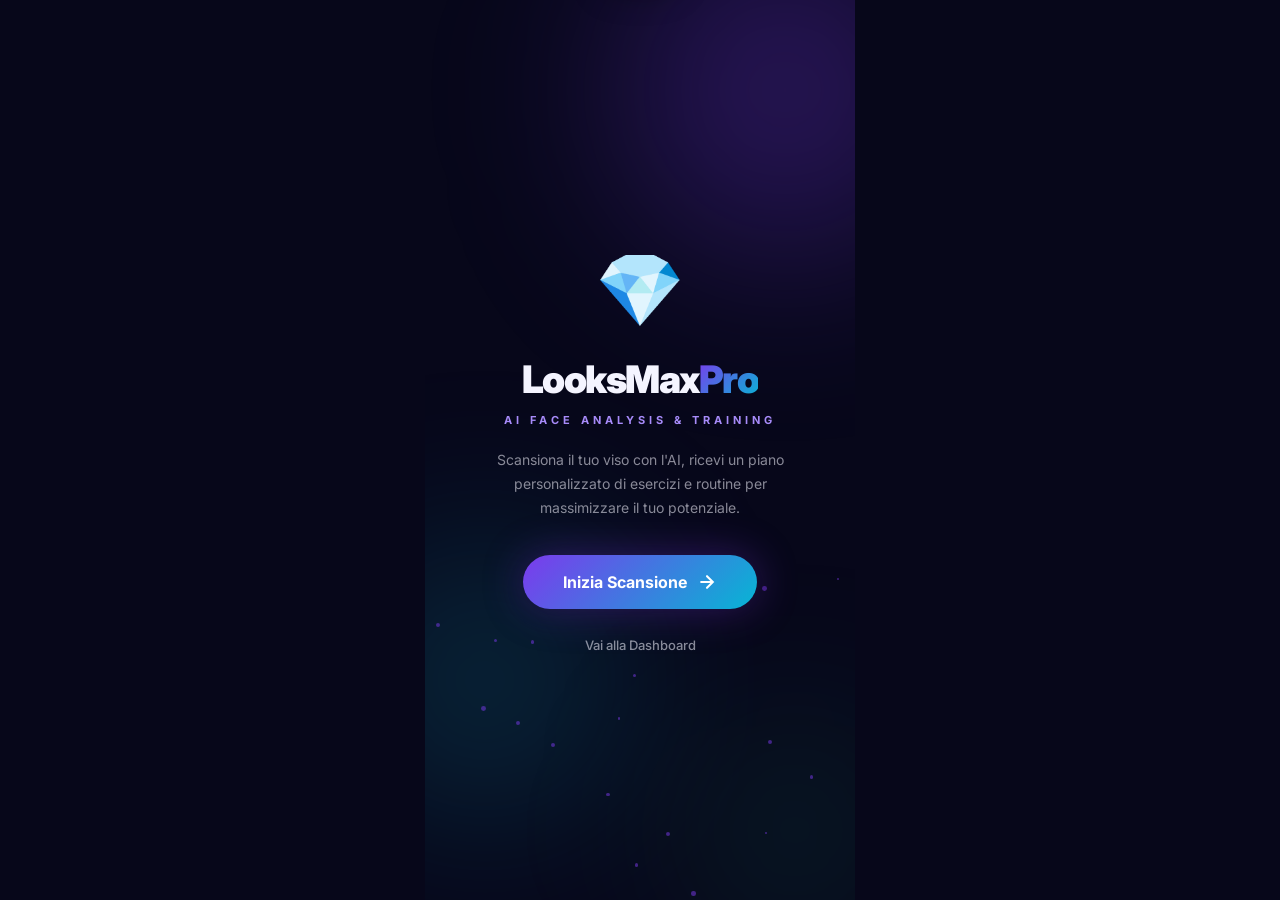
==== index.html @ ed7137e2 "Water tracker glass/bottle buttons, routine customization for all categories" ====
<!DOCTYPE html>
<html lang="it">
<head>
  <meta charset="UTF-8">
  <meta name="viewport" content="width=device-width, initial-scale=1.0, maximum-scale=1.0, user-scalable=no, viewport-fit=cover">
  <meta name="apple-mobile-web-app-capable" content="yes">
  <meta name="apple-mobile-web-app-status-bar-style" content="black-translucent">
  <meta name="apple-mobile-web-app-title" content="LooksMax Pro">
  <meta name="theme-color" content="#07071a">
  <meta name="mobile-web-app-capable" content="yes">
  <link rel="manifest" href="manifest.json">
  <link rel="apple-touch-icon" href="data:image/svg+xml,<svg xmlns='http://www.w3.org/2000/svg' viewBox='0 0 100 100'><text y='.9em' font-size='90'>💎</text></svg>">
  <title>LooksMax Pro</title>
  <link rel="preconnect" href="https://fonts.googleapis.com">
  <link href="https://fonts.googleapis.com/css2?family=Inter:wght@300;400;500;600;700;800;900&display=swap" rel="stylesheet">
  <link rel="stylesheet" href="css/style.css">
</head>
<body>
  <div id="app">

    <!-- ══════ SPLASH ══════ -->
    <div id="screen-splash" class="screen active">
      <div class="splash-bg">
        <div class="glow glow-1"></div>
        <div class="glow glow-2"></div>
        <div class="glow glow-3"></div>
        <div class="particles" id="particles"></div>
      </div>
      <div class="splash-content">
        <div class="logo-wrap">
          <div class="logo-icon">💎</div>
          <h1 class="logo-title">LooksMax<span>Pro</span></h1>
          <p class="logo-sub">AI FACE ANALYSIS & TRAINING</p>
        </div>
        <p class="splash-desc">Scansiona il tuo viso con l'AI, ricevi un piano personalizzato di esercizi e routine per massimizzare il tuo potenziale.</p>
        <button class="btn-hero" id="btn-start">
          <span>Inizia Scansione</span>
          <svg width="20" height="20" viewBox="0 0 24 24" fill="none" stroke="currentColor" stroke-width="2.5" stroke-linecap="round"><path d="M5 12h14M12 5l7 7-7 7"/></svg>
        </button>
        <button class="btn-ghost" id="btn-skip">Vai alla Dashboard</button>
      </div>
    </div>

    <!-- ══════ SCANNER ══════ -->
    <div id="screen-scanner" class="screen">
      <div class="topbar">
        <button class="btn-icon" id="btn-scanner-back"><svg width="24" height="24" viewBox="0 0 24 24" fill="none" stroke="currentColor" stroke-width="2.5" stroke-linecap="round"><path d="M19 12H5M12 19l-7-7 7-7"/></svg></button>
        <h2>Face Scanner</h2>
        <span class="badge" id="scan-step-badge">1/2</span>
      </div>
      <div class="scanner-wrap">
        <div class="scan-prompt">
          <h3 id="scan-title">📸 Foto Frontale</h3>
          <p id="scan-desc">Guarda dritto nella fotocamera. Espressione neutra, luce uniforme.</p>
        </div>
        <div class="cam-box">
          <video id="camera" autoplay playsinline muted></video>
          <canvas id="cam-canvas" style="display:none"></canvas>
          <div class="cam-guide">
            <svg viewBox="0 0 280 380" fill="none"><ellipse cx="140" cy="180" rx="100" ry="140" stroke="url(#cg)" stroke-width="2.5" stroke-dasharray="10,6" opacity="0.7"/><defs><linearGradient id="cg" x1="0%" y1="0%" x2="100%" y2="100%"><stop offset="0%" stop-color="#7c3aed"/><stop offset="100%" stop-color="#06b6d4"/></linearGradient></defs></svg>
            <span class="corner c-tl"></span><span class="corner c-tr"></span><span class="corner c-bl"></span><span class="corner c-br"></span>
          </div>
          <div class="cam-status" id="cam-status">Posiziona il viso nell'ovale</div>
        </div>
        <button class="btn-shutter" id="btn-capture"><div class="shutter-ring"><div class="shutter-dot"></div></div></button>
        <p class="hint">Tocca per scattare</p>
      </div>
      <div class="preview-overlay hidden" id="preview-overlay">
        <img id="preview-img" alt="Preview">
        <div class="preview-btns">
          <button class="btn-pill btn-pill-outline" id="btn-retake">Riscatta</button>
          <button class="btn-pill" id="btn-confirm">Conferma</button>
        </div>
      </div>
    </div>

    <!-- ══════ ANALYZING ══════ -->
    <div id="screen-analyzing" class="screen">
      <div class="analyze-wrap">
        <div class="analyze-anim">
          <div class="ring r1"></div><div class="ring r2"></div><div class="ring r3"></div>
          <span class="analyze-emoji">🔬</span>
        </div>
        <h2>Analisi AI in corso</h2>
        <p class="analyze-status" id="analyze-status">Rilevamento landmark facciali</p>
        <div class="pbar-wrap"><div class="pbar"><div class="pbar-fill" id="pbar-fill"></div></div><span id="pbar-pct">0%</span></div>
        <div class="analyze-steps">
          <div class="astep" id="as1"><i></i>Rilevamento volto</div>
          <div class="astep" id="as2"><i></i>Analisi simmetria</div>
          <div class="astep" id="as3"><i></i>Proporzioni e rapporto aureo</div>
          <div class="astep" id="as4"><i></i>Valutazione struttura ossea</div>
          <div class="astep" id="as5"><i></i>Piano personalizzato</div>
        </div>
      </div>
    </div>

    <!-- ══════ RESULTS ══════ -->
    <div id="screen-results" class="screen">
      <div class="res-scroll">
        <div class="res-top-bar">
          <button class="btn-icon" id="btn-res-back"><svg width="24" height="24" viewBox="0 0 24 24" fill="none" stroke="currentColor" stroke-width="2.5" stroke-linecap="round"><path d="M19 12H5M12 19l-7-7 7-7"/></svg></button>
          <div class="res-photo" id="res-photo"></div>
        </div>
        <div class="res-hero">
          <h1 id="res-main-score">You're a <span id="res-score-val">0.0</span></h1>
          <p id="res-percentile">Analisi in corso...</p>
        </div>
        <div class="res-list" id="res-list"></div>
        <h3 class="sec-title" style="margin-top:28px">🎯 Piano Personalizzato</h3>
        <p class="sec-sub">Esercizi per migliorare i tuoi punti deboli</p>
        <div id="personal-recs"></div>
        <button class="btn-view-analysis" id="btn-to-dash">Vai alla Dashboard</button>
      </div>
    </div>

    <!-- ══════ DASHBOARD ══════ -->
    <div id="screen-dashboard" class="screen">
      <div class="dash-scroll">
        <div class="dash-top">
          <div><h2 id="dash-hello">Dashboard</h2><p class="text-muted" id="dash-date"></p></div>
          <div class="dash-mini-score" id="dash-mini-score"><span class="ms-val">--</span><small>/10</small></div>
        </div>

        <div class="xp-bar-card" id="xp-card">
          <div class="xp-top"><span class="xp-level" id="xp-level">Lv 1</span><span class="xp-pts" id="xp-pts">0 XP</span></div>
          <div class="xp-bar"><div class="xp-fill" id="xp-fill"></div></div>
          <p class="xp-next" id="xp-next">50 XP per il prossimo livello</p>
        </div>

        <div class="tip-banner" id="tip-banner"><span class="tip-bulb">💡</span><p id="tip-text"></p></div>

        <div class="water-tracker" id="water-tracker">
          <div class="wt-top">
            <span class="wt-icon">💧</span>
            <div class="wt-info"><b>Idratazione</b><p class="text-muted">Obiettivo: 3L al giorno</p></div>
          </div>
          <div class="wt-controls">
            <button class="wt-btn" id="wt-minus">−</button>
            <div class="wt-display">
              <span class="wt-value" id="wt-value">0</span>
              <small>/ 3.0 L</small>
            </div>
            <button class="wt-btn wt-btn-plus" id="wt-plus-glass">🥤</button>
            <button class="wt-btn wt-btn-plus" id="wt-plus-bottle">🧴</button>
          </div>
          <div class="wt-labels"><span></span><span></span><span>Bicchiere<br>250ml</span><span>Bottiglia<br>500ml</span></div>
          <div class="wt-bar"><div class="wt-fill" id="wt-fill"></div></div>
        </div>

        <h3 class="sec-title">Analisi Facciale</h3>
        <div class="mini-scores" id="mini-scores"></div>
        <button class="btn-outline-full" id="btn-new-scan">
          <svg width="18" height="18" viewBox="0 0 24 24" fill="none" stroke="currentColor" stroke-width="2"><circle cx="12" cy="12" r="10"/><path d="M12 8v8M8 12h8"/></svg>
          Nuova Scansione
        </button>

        <h3 class="sec-title">Routine di Oggi</h3>
        <div class="routine-tabs" id="routine-tabs">
          <button class="rtab active" data-lv="beginner">Base</button>
          <button class="rtab" data-lv="intermediate">Medio</button>
          <button class="rtab" data-lv="advanced">Pro</button>
          <button class="rtab" data-lv="personal">Mia ✨</button>
        </div>
        <div id="routine-list"></div>
        <button class="btn-outline-full" id="btn-custom-routine" style="margin-top:8px">
          <svg width="16" height="16" viewBox="0 0 24 24" fill="none" stroke="currentColor" stroke-width="2"><path d="M12 20h9M16.5 3.5a2.121 2.121 0 0 1 3 3L7 19l-4 1 1-4L16.5 3.5z"/></svg>
          Personalizza Routine
        </button>

        <h3 class="sec-title">Aree di Allenamento</h3>
        <div class="cat-grid" id="cat-grid"></div>

        <div class="notif-card" id="notif-card">
          <div class="notif-info">
            <span>🔔</span>
            <div><b>Notifiche</b><p class="text-muted">Ricevi promemoria per esercizi e routine</p></div>
          </div>
          <button class="btn-pill btn-pill-sm" id="btn-enable-notif">Attiva</button>
        </div>
      </div>
    </div>

    <!-- ══════ EXERCISES LIST ══════ -->
    <div id="screen-exercises" class="screen">
      <div class="topbar">
        <button class="btn-icon" id="btn-ex-back"><svg width="24" height="24" viewBox="0 0 24 24" fill="none" stroke="currentColor" stroke-width="2.5" stroke-linecap="round"><path d="M19 12H5M12 19l-7-7 7-7"/></svg></button>
        <div class="topbar-info"><span id="ex-cat-icon" class="topbar-emoji">🦴</span><h2 id="ex-cat-name">Jawline</h2></div>
      </div>
      <p class="screen-desc" id="ex-cat-desc"></p>
      <div class="ex-list" id="ex-list"></div>
    </div>

    <!-- ══════ EXERCISE DETAIL ══════ -->
    <div id="screen-detail" class="screen">
      <div class="topbar">
        <button class="btn-icon" id="btn-det-back"><svg width="24" height="24" viewBox="0 0 24 24" fill="none" stroke="currentColor" stroke-width="2.5" stroke-linecap="round"><path d="M19 12H5M12 19l-7-7 7-7"/></svg></button>
        <h2 id="det-name">Esercizio</h2>
        <span class="badge badge-xp" id="det-xp">+15 XP</span>
      </div>
      <div class="det-scroll">
        <div class="det-illust" id="det-illust"></div>
        <div class="det-chips">
          <div class="chip"><small>Difficoltà</small><b id="det-diff">--</b></div>
          <div class="chip"><small>Target</small><b id="det-target">--</b></div>
          <div class="chip"><small>Durata</small><b id="det-dur">--</b></div>
        </div>
        <div class="det-numbers">
          <div class="dn"><b id="det-sets">3</b><small>Serie</small></div>
          <div class="dn-div"></div>
          <div class="dn"><b id="det-reps">15</b><small>Reps</small></div>
          <div class="dn-div"></div>
          <div class="dn"><b id="det-hold">5s</b><small>Hold</small></div>
        </div>
        <h4>Benefici</h4>
        <div class="benefits" id="det-benefits"></div>
        <h4>Come Eseguire</h4>
        <div class="steps" id="det-steps"></div>
        <div class="protip"><span>💡</span><p id="det-tip"></p></div>

        <div class="ai-chat-section" id="ai-chat">
          <h4>🤖 Chiedi all'AI</h4>
          <div class="ai-messages" id="ai-messages"></div>
          <div class="ai-input-row">
            <input type="text" id="ai-input" placeholder="Scrivi una domanda..." class="ai-text-input">
            <button class="ai-send-btn" id="ai-send">
              <svg width="18" height="18" viewBox="0 0 24 24" fill="currentColor"><path d="M2 21l21-9L2 3v7l15 2-15 2v7z"/></svg>
            </button>
          </div>
        </div>

        <div class="timer-section" id="timer-section">
          <div class="timer-ring-wrap">
            <svg class="timer-svg" viewBox="0 0 180 180"><circle cx="90" cy="90" r="80" fill="none" stroke="rgba(255,255,255,0.06)" stroke-width="6"/><circle id="timer-ring" cx="90" cy="90" r="80" fill="none" stroke="url(#trg)" stroke-width="6" stroke-dasharray="503" stroke-dashoffset="0" stroke-linecap="round" transform="rotate(-90 90 90)"/><defs><linearGradient id="trg" x1="0%" y1="0%" x2="100%"><stop offset="0%" stop-color="#7c3aed"/><stop offset="100%" stop-color="#10b981"/></linearGradient></defs></svg>
            <div class="timer-val"><span id="timer-time">00:00</span><small id="timer-set">Serie 1/3</small></div>
          </div>
          <div class="timer-btns">
            <button class="btn-timer-play" id="btn-play"><svg width="26" height="26" viewBox="0 0 24 24" fill="currentColor"><polygon points="5 3 19 12 5 21"/></svg></button>
            <button class="btn-timer-reset" id="btn-reset"><svg width="22" height="22" viewBox="0 0 24 24" fill="none" stroke="currentColor" stroke-width="2"><polyline points="1 4 1 10 7 10"/><path d="M3.51 15a9 9 0 1 0 2.13-9.36L1 10"/></svg></button>
          </div>
        </div>

        <h4 class="hidden" id="det-video-title">Video Tutorial</h4>
        <div class="video-embed hidden" id="det-video"></div>

        <a class="btn-video hidden" id="btn-video" target="_blank" rel="noopener">
          <svg width="20" height="20" viewBox="0 0 24 24" fill="currentColor"><polygon points="10 8 16 12 10 16"/><circle cx="12" cy="12" r="10" fill="none" stroke="currentColor" stroke-width="1.5"/></svg>
          <span>Apri su YouTube</span>
        </a>

        <button class="btn-hero btn-block btn-complete" id="btn-complete">
          <svg width="22" height="22" viewBox="0 0 24 24" fill="none" stroke="currentColor" stroke-width="2.5" stroke-linecap="round"><polyline points="20 6 9 17 4 12"/></svg>
          <span>Completa Esercizio</span>
        </button>
      </div>
    </div>

    <!-- ══════ PROGRAMS ══════ -->
    <div id="screen-programs" class="screen">
      <div class="prog-scroll" style="padding-top:calc(var(--safe-t) + 20px)">
        <h2 class="screen-title">Programmi</h2>
        <p class="text-muted" style="margin:-10px 0 16px">Guide approfondite per ogni area del looksmaxing</p>
        <div id="programs-grid"></div>
      </div>
    </div>

    <!-- ══════ PROGRAM DETAIL ══════ -->
    <div id="screen-program-detail" class="screen">
      <div class="topbar">
        <button class="btn-icon" id="btn-prog-back"><svg width="24" height="24" viewBox="0 0 24 24" fill="none" stroke="currentColor" stroke-width="2.5" stroke-linecap="round"><path d="M19 12H5M12 19l-7-7 7-7"/></svg></button>
        <h2 id="prog-det-name">Programma</h2>
      </div>
      <div class="progd-scroll">
        <div class="progd-hero" id="progd-hero"></div>
        <div class="progd-content" id="progd-content"></div>
        <div id="progd-exercises"></div>
      </div>
    </div>

    <!-- ══════ ROUTINE CUSTOMIZE ══════ -->
    <div id="screen-routine-custom" class="screen">
      <div class="topbar">
        <button class="btn-icon" id="btn-routine-back"><svg width="24" height="24" viewBox="0 0 24 24" fill="none" stroke="currentColor" stroke-width="2.5" stroke-linecap="round"><path d="M19 12H5M12 19l-7-7 7-7"/></svg></button>
        <h2>Personalizza Routine</h2>
      </div>
      <div class="custom-scroll">
        <p class="screen-desc">Scegli gli esercizi per ogni area. Quelli selezionati saranno nella tua routine giornaliera.</p>
        <div id="routine-custom-list"></div>
        <button class="btn-hero btn-block" id="btn-save-routine" style="margin:16px">
          <svg width="20" height="20" viewBox="0 0 24 24" fill="none" stroke="currentColor" stroke-width="2.5"><polyline points="20 6 9 17 4 12"/></svg>
          <span>Salva Routine</span>
        </button>
      </div>
    </div>

    <!-- ══════ PROGRESS ══════ -->
    <div id="screen-progress" class="screen">
      <div class="prog-scroll">
        <h2 class="screen-title">Progressi</h2>
        <div class="stat-row">
          <div class="stat-box"><b id="st-scans">0</b><small>Scansioni</small></div>
          <div class="stat-box"><b id="st-exs">0</b><small>Esercizi</small></div>
          <div class="stat-box"><b id="st-streak">0</b><small>Streak 🔥</small></div>
        </div>
        <h3 class="sec-title">Storico Punteggi</h3>
        <div class="chart-box"><canvas id="chart-canvas"></canvas><p class="no-data" id="no-chart">Fai almeno 2 scansioni per il grafico</p></div>
        <h3 class="sec-title">Scansioni</h3>
        <div id="scan-history"><p class="no-data">Nessuna scansione</p></div>
        <h3 class="sec-title">Esercizi Completati</h3>
        <div id="ex-log"><p class="no-data">Nessun esercizio completato</p></div>
      </div>
    </div>

    <!-- ══════ PROFILE ══════ -->
    <div id="screen-profile" class="screen">
      <div class="prof-scroll">
        <h2 class="screen-title">Profilo</h2>
        <div class="prof-avatar"><div class="avatar-ring" id="prof-avatar"><svg width="44" height="44" viewBox="0 0 24 24" fill="none" stroke="currentColor" stroke-width="1.5"><path d="M20 21v-2a4 4 0 0 0-4-4H8a4 4 0 0 0-4 4v2"/><circle cx="12" cy="7" r="4"/></svg></div><h3 id="prof-name">Utente</h3><p class="text-muted" id="prof-level-label">Livello 1</p></div>

        <h4>Obiettivi</h4>
        <div class="goal-chips">
          <label class="gc"><input type="checkbox" class="gc-check" data-g="jawline"><span>Jawline definita</span></label>
          <label class="gc"><input type="checkbox" class="gc-check" data-g="cheekbones"><span>Zigomi scolpiti</span></label>
          <label class="gc"><input type="checkbox" class="gc-check" data-g="skin"><span>Pelle perfetta</span></label>
          <label class="gc"><input type="checkbox" class="gc-check" data-g="symmetry"><span>Simmetria</span></label>
          <label class="gc"><input type="checkbox" class="gc-check" data-g="posture"><span>Postura</span></label>
          <label class="gc"><input type="checkbox" class="gc-check" data-g="overall"><span>Glow up totale</span></label>
        </div>

        <h4>Informazioni</h4>
        <div class="form-grid">
          <div class="form-field"><label>Nome</label><input type="text" id="inp-name" placeholder="Il tuo nome"></div>
          <div class="form-field"><label>Età</label><input type="number" id="inp-age" placeholder="Età" min="13" max="99"></div>
          <div class="form-field"><label>Genere</label><select id="inp-gender"><option value="male">Maschio</option><option value="female">Femmina</option></select></div>
        </div>

        <h4>Notifiche</h4>
        <div class="notif-toggle-row">
          <span>Promemoria esercizi</span>
          <label class="toggle"><input type="checkbox" id="notif-toggle"><span class="slider"></span></label>
        </div>

        <button class="btn-outline-full btn-danger" id="btn-reset-all">
          <svg width="18" height="18" viewBox="0 0 24 24" fill="none" stroke="currentColor" stroke-width="2"><polyline points="3 6 5 6 21 6"/><path d="M19 6v14a2 2 0 0 1-2 2H7a2 2 0 0 1-2-2V6m3 0V4a2 2 0 0 1 2-2h4a2 2 0 0 1 2 2v2"/></svg>
          Reset Tutti i Dati
        </button>
        <p class="app-ver">LooksMax Pro v2.0<br><small>I risultati possono variare. Consulta un professionista.</small></p>
      </div>
    </div>

    <!-- ══════ BOTTOM NAV ══════ -->
    <nav class="bnav hidden" id="bnav">
      <button class="bnav-item active" data-s="dashboard"><svg width="20" height="20" viewBox="0 0 24 24" fill="none" stroke="currentColor" stroke-width="2"><path d="M3 9l9-7 9 7v11a2 2 0 0 1-2 2H5a2 2 0 0 1-2-2z"/><polyline points="9 22 9 12 15 12 15 22"/></svg><span>Home</span></button>
      <button class="bnav-item" data-s="scanner"><svg width="20" height="20" viewBox="0 0 24 24" fill="none" stroke="currentColor" stroke-width="2"><path d="M23 19a2 2 0 0 1-2 2H3a2 2 0 0 1-2-2V8a2 2 0 0 1 2-2h4l2-3h6l2 3h4a2 2 0 0 1 2 2z"/><circle cx="12" cy="13" r="4"/></svg><span>Scan</span></button>
      <button class="bnav-item" data-s="programs"><svg width="20" height="20" viewBox="0 0 24 24" fill="none" stroke="currentColor" stroke-width="2"><path d="M4 19.5A2.5 2.5 0 0 1 6.5 17H20"/><path d="M6.5 2H20v20H6.5A2.5 2.5 0 0 1 4 19.5v-15A2.5 2.5 0 0 1 6.5 2z"/></svg><span>Guide</span></button>
      <button class="bnav-item" data-s="progress"><svg width="20" height="20" viewBox="0 0 24 24" fill="none" stroke="currentColor" stroke-width="2"><line x1="18" y1="20" x2="18" y2="10"/><line x1="12" y1="20" x2="12" y2="4"/><line x1="6" y1="20" x2="6" y2="14"/></svg><span>Stats</span></button>
      <button class="bnav-item" data-s="profile"><svg width="20" height="20" viewBox="0 0 24 24" fill="none" stroke="currentColor" stroke-width="2"><path d="M20 21v-2a4 4 0 0 0-4-4H8a4 4 0 0 0-4 4v2"/><circle cx="12" cy="7" r="4"/></svg><span>Profilo</span></button>
    </nav>

    <!-- ══════ TOAST ══════ -->
    <div class="toast" id="toast"><span id="toast-icon">✅</span><span id="toast-msg"></span></div>
  </div>

  <script src="js/data.js"></script>
  <script src="js/app.js"></script>
</body>
</html>
---- css/style.css ----
/* ═══════════════════════════════════════
   LOOKSMAX PRO v2 — iPhone Premium Dark
   ═══════════════════════════════════════ */

:root {
  --bg: #07071a;
  --bg2: #0e0e2a;
  --card: rgba(255,255,255,0.045);
  --card-h: rgba(255,255,255,0.075);
  --glass: rgba(255,255,255,0.055);
  --border: rgba(255,255,255,0.07);
  --border-a: rgba(124,58,237,0.35);
  --t1: #f4f4ff;
  --t2: rgba(244,244,255,0.55);
  --t3: rgba(244,244,255,0.3);
  --accent: #7c3aed;
  --accent2: #a78bfa;
  --cyan: #06b6d4;
  --green: #10b981;
  --orange: #f97316;
  --pink: #ec4899;
  --red: #ef4444;
  --yellow: #f59e0b;
  --grad: linear-gradient(135deg,#7c3aed,#06b6d4);
  --grad-warm: linear-gradient(135deg,#f97316,#f59e0b);
  --grad-pink: linear-gradient(135deg,#ec4899,#7c3aed);
  --r: 16px;
  --r-lg: 24px;
  --r-full: 999px;
  --nav-h: 80px;
  --safe-t: env(safe-area-inset-top,0px);
  --safe-b: env(safe-area-inset-bottom,0px);
}

*{margin:0;padding:0;box-sizing:border-box;-webkit-tap-highlight-color:transparent}
html,body{height:100%;overflow:hidden}
body{font-family:'Inter',-apple-system,BlinkMacSystemFont,sans-serif;background:var(--bg);color:var(--t1);line-height:1.5;-webkit-font-smoothing:antialiased}
#app{height:100%;width:100%;max-width:430px;margin:0 auto;position:relative;overflow:hidden}

/* ══════ SCREENS ══════ */
.screen{position:absolute;inset:0;overflow-y:auto;overflow-x:hidden;opacity:0;pointer-events:none;transform:translateX(20px);transition:opacity .3s,transform .3s;scrollbar-width:none;-webkit-overflow-scrolling:touch}
.screen::-webkit-scrollbar{display:none}
.screen.active{opacity:1;pointer-events:auto;transform:none;z-index:2}

/* ══════ SPLASH ══════ */
#screen-splash{display:flex;align-items:center;justify-content:center;text-align:center}
.splash-bg{position:absolute;inset:0;overflow:hidden}
.glow{position:absolute;border-radius:50%;filter:blur(90px)}
.glow-1{width:340px;height:340px;background:rgba(124,58,237,0.28);top:-80px;right:-100px;animation:gFloat 7s ease-in-out infinite}
.glow-2{width:280px;height:280px;background:rgba(6,182,212,0.18);bottom:80px;left:-80px;animation:gFloat 9s ease-in-out infinite reverse}
.glow-3{width:220px;height:220px;background:rgba(16,185,129,0.12);bottom:-40px;right:-50px;animation:gFloat 11s ease-in-out infinite 2s}
@keyframes gFloat{0%,100%{transform:translate(0,0) scale(1)}33%{transform:translate(25px,-35px) scale(1.12)}66%{transform:translate(-20px,25px) scale(.93)}}
.particles{position:absolute;inset:0}
.particle{position:absolute;width:3px;height:3px;background:rgba(124,58,237,0.5);border-radius:50%;animation:pFloat linear infinite}
@keyframes pFloat{0%{transform:translateY(0) scale(1);opacity:.6}100%{transform:translateY(-100vh) scale(0);opacity:0}}
.splash-content{position:relative;z-index:2;padding:40px 28px}
.logo-wrap{margin-bottom:20px}
.logo-icon{font-size:72px;margin-bottom:8px;animation:pulse 2.5s ease-in-out infinite}
@keyframes pulse{0%,100%{transform:scale(1) rotate(0)}50%{transform:scale(1.08) rotate(3deg)}}
.logo-title{font-size:38px;font-weight:900;letter-spacing:-1.5px}
.logo-title span{background:var(--grad);-webkit-background-clip:text;-webkit-text-fill-color:transparent;background-clip:text}
.logo-sub{font-size:11px;font-weight:700;letter-spacing:4px;color:var(--accent2);margin-top:4px}
.splash-desc{font-size:14px;color:var(--t2);max-width:320px;margin:0 auto 36px;line-height:1.7}

/* ══════ BUTTONS ══════ */
.btn-hero{display:inline-flex;align-items:center;gap:10px;justify-content:center;padding:17px 40px;background:var(--grad);color:#fff;border:none;border-radius:var(--r-full);font-size:16px;font-weight:700;font-family:inherit;cursor:pointer;box-shadow:0 0 40px rgba(124,58,237,0.35),0 4px 20px rgba(0,0,0,0.3);transition:all .25s}
.btn-hero:active{transform:scale(.96);box-shadow:0 0 20px rgba(124,58,237,0.2)}
.btn-block{width:100%;margin-top:20px}
.btn-ghost{display:block;margin:16px auto 0;padding:12px 24px;background:0;border:0;color:var(--t2);font-size:13px;font-weight:500;font-family:inherit;cursor:pointer}
.btn-ghost:active{color:var(--t1)}
.btn-icon{display:flex;align-items:center;justify-content:center;width:42px;height:42px;border-radius:12px;background:var(--glass);border:1px solid var(--border);color:var(--t1);cursor:pointer;flex-shrink:0;transition:background .15s}
.btn-icon:active{background:var(--card-h)}
.btn-pill{padding:10px 22px;background:var(--grad);color:#fff;border:0;border-radius:var(--r-full);font-size:13px;font-weight:700;font-family:inherit;cursor:pointer}
.btn-pill-outline{background:0;border:1.5px solid var(--border-a);color:var(--accent2)}
.btn-pill-sm{padding:8px 16px;font-size:12px}
.btn-outline-full{display:flex;align-items:center;gap:8px;justify-content:center;width:100%;padding:14px;background:0;border:1.5px solid var(--border-a);border-radius:var(--r);color:var(--accent2);font-size:14px;font-weight:600;font-family:inherit;cursor:pointer;transition:all .2s;margin-bottom:8px}
.btn-outline-full:active{background:rgba(124,58,237,0.08)}
.btn-danger{border-color:rgba(239,68,68,0.3);color:var(--red)}
.btn-danger:active{background:rgba(239,68,68,0.08)}
.btn-complete{background:linear-gradient(135deg,#10b981,#06b6d4);box-shadow:0 0 30px rgba(16,185,129,0.25)}
.badge{padding:5px 12px;background:var(--glass);border:1px solid var(--border);border-radius:var(--r-full);font-size:11px;font-weight:700;color:var(--accent2)}
.badge-xp{background:rgba(16,185,129,0.12);border-color:rgba(16,185,129,0.25);color:var(--green)}

/* ══════ TOPBAR ══════ */
.topbar{display:flex;align-items:center;gap:12px;padding:12px 16px;padding-top:calc(var(--safe-t) + 12px);background:rgba(7,7,26,0.85);backdrop-filter:blur(24px);-webkit-backdrop-filter:blur(24px);position:sticky;top:0;z-index:10}
.topbar h2{flex:1;font-size:17px;font-weight:700}
.topbar-info{display:flex;align-items:center;gap:8px}
.topbar-emoji{font-size:22px}

/* ══════ SCANNER ══════ */
.scanner-wrap{display:flex;flex-direction:column;align-items:center;padding:12px 16px 100px}
.scan-prompt{text-align:center;margin-bottom:16px}
.scan-prompt h3{font-size:18px;font-weight:700;margin-bottom:4px}
.scan-prompt p{font-size:13px;color:var(--t2)}
.cam-box{position:relative;width:280px;height:380px;border-radius:var(--r-lg);overflow:hidden;background:#000;margin-bottom:24px;border:1px solid var(--border)}
#camera{width:100%;height:100%;object-fit:cover;transform:scaleX(-1)}
.cam-guide{position:absolute;inset:0;display:flex;align-items:center;justify-content:center;pointer-events:none}
.cam-guide svg{width:260px;height:360px}
.corner{position:absolute;width:22px;height:22px;border-color:var(--accent);border-style:solid}
.c-tl{top:12px;left:12px;border-width:2.5px 0 0 2.5px;border-radius:3px 0 0 0}
.c-tr{top:12px;right:12px;border-width:2.5px 2.5px 0 0;border-radius:0 3px 0 0}
.c-bl{bottom:12px;left:12px;border-width:0 0 2.5px 2.5px;border-radius:0 0 0 3px}
.c-br{bottom:12px;right:12px;border-width:0 2.5px 2.5px 0;border-radius:0 0 3px 0}
.cam-status{position:absolute;bottom:16px;left:50%;transform:translateX(-50%);padding:7px 16px;background:rgba(0,0,0,0.65);backdrop-filter:blur(8px);border-radius:var(--r-full);font-size:11px;font-weight:600;color:var(--accent2);white-space:nowrap}
.btn-shutter{width:68px;height:68px;border:none;background:0;padding:0;cursor:pointer}
.btn-shutter:active{transform:scale(.9)}
.shutter-ring{width:68px;height:68px;border-radius:50%;border:3.5px solid #fff;display:flex;align-items:center;justify-content:center}
.shutter-dot{width:52px;height:52px;border-radius:50%;background:#fff;transition:background .15s}
.btn-shutter:active .shutter-dot{background:var(--accent2)}
.hint{font-size:11px;color:var(--t3);margin-top:6px;text-align:center}
.preview-overlay{position:absolute;inset:0;background:var(--bg);display:flex;flex-direction:column;align-items:center;justify-content:center;padding:20px;z-index:20}
.preview-overlay img{max-width:280px;max-height:380px;border-radius:var(--r-lg);object-fit:cover;margin-bottom:24px}
.preview-btns{display:flex;gap:14px}
.hidden{display:none!important}

/* ══════ ANALYZING ══════ */
.analyze-wrap{display:flex;flex-direction:column;align-items:center;justify-content:center;height:100%;padding:40px 28px;text-align:center}
.analyze-anim{position:relative;width:140px;height:140px;margin-bottom:28px}
.ring{position:absolute;inset:0;border-radius:50%;border:2px solid transparent}
.r1{border-top-color:var(--accent);border-right-color:var(--accent);animation:spin 1.4s linear infinite}
.r2{inset:14px;border-bottom-color:var(--cyan);border-left-color:var(--cyan);animation:spin 1.8s linear infinite reverse}
.r3{inset:28px;border-top-color:var(--green);animation:spin 2.2s linear infinite}
@keyframes spin{to{transform:rotate(360deg)}}
.analyze-emoji{position:absolute;top:50%;left:50%;transform:translate(-50%,-50%);font-size:40px}
.analyze-wrap h2{font-size:22px;font-weight:800;margin-bottom:6px}
.analyze-status{font-size:13px;color:var(--t2);margin-bottom:28px}
.pbar-wrap{width:100%;max-width:280px;display:flex;align-items:center;gap:10px;margin-bottom:28px}
.pbar{flex:1;height:5px;background:var(--glass);border-radius:var(--r-full);overflow:hidden}
.pbar-fill{height:100%;width:0;background:var(--grad);border-radius:var(--r-full);transition:width .3s}
#pbar-pct{font-size:13px;font-weight:700;color:var(--accent2);min-width:36px}
.analyze-steps{display:flex;flex-direction:column;gap:10px;align-items:flex-start;width:100%;max-width:250px}
.astep{display:flex;align-items:center;gap:9px;font-size:12px;color:var(--t3);transition:color .3s}
.astep i{width:7px;height:7px;border-radius:50%;background:var(--t3);flex-shrink:0;transition:all .3s}
.astep.on{color:var(--accent2)}.astep.on i{background:var(--accent);box-shadow:0 0 8px rgba(124,58,237,0.4)}
.astep.ok{color:var(--green)}.astep.ok i{background:var(--green)}

/* ══════ RESULTS — Premium Score List ══════ */
.res-scroll{padding:16px 16px calc(var(--nav-h) + 20px);padding-top:calc(var(--safe-t) + 8px)}
.res-top-bar{display:flex;align-items:center;justify-content:space-between;margin-bottom:20px}
.res-photo{width:52px;height:52px;border-radius:50%;background:var(--glass);border:2px solid var(--border-a);overflow:hidden;display:flex;align-items:center;justify-content:center}
.res-photo img{width:100%;height:100%;object-fit:cover}
.res-photo svg{width:28px;height:28px;color:var(--t3)}
.res-hero{margin-bottom:28px}
.res-hero h1{font-size:32px;font-weight:900;color:#fff;line-height:1.1}
.res-hero h1 span{background:var(--grad);-webkit-background-clip:text;-webkit-text-fill-color:transparent;background-clip:text}
.res-hero p{font-size:14px;color:var(--accent2);font-weight:600;margin-top:4px}

.res-list{display:flex;flex-direction:column;gap:2px}
.score-row{display:flex;align-items:center;gap:14px;padding:16px 14px;background:rgba(255,255,255,0.03);border-radius:14px;cursor:pointer;transition:all .2s}
.score-row:active{background:rgba(255,255,255,0.06)}
.score-row:nth-child(odd){background:rgba(255,255,255,0.025)}
.sr-icon-wrap{width:44px;height:44px;border-radius:12px;background:rgba(255,255,255,0.06);display:flex;align-items:center;justify-content:center;flex-shrink:0}
.sr-icon-wrap svg{width:24px;height:24px}
.sr-icon-wrap .sr-emoji{font-size:22px}
.sr-info{flex:1;min-width:0}
.sr-name{display:block;font-size:15px;font-weight:700;color:#fff}
.sr-desc{display:block;font-size:11px;color:var(--t2);margin-top:1px}
.sr-score{font-size:24px;font-weight:900;color:#fff;min-width:40px;text-align:right}
.sr-score.high{color:#60a5fa}
.sr-score.mid{color:var(--accent2)}
.sr-score.low{color:var(--orange)}
.sr-chev{color:var(--t3);flex-shrink:0;margin-left:4px}
.sr-chev svg{width:18px;height:18px}

.btn-view-analysis{display:block;width:100%;padding:16px;background:linear-gradient(135deg,#3b82f6,#1d4ed8);color:#fff;border:none;border-radius:var(--r-full);font-size:16px;font-weight:700;font-family:inherit;cursor:pointer;margin-top:24px;box-shadow:0 4px 24px rgba(59,130,246,0.3);transition:all .2s}
.btn-view-analysis:active{transform:scale(.97);box-shadow:0 2px 12px rgba(59,130,246,0.2)}
.sec-title{font-size:17px;font-weight:700;margin:20px 0 10px}
.sec-sub{font-size:12px;color:var(--t2);margin:-6px 0 14px}
.rec-card{display:flex;align-items:flex-start;gap:12px;padding:14px;background:var(--card);border:1px solid var(--border);border-radius:var(--r);margin-bottom:8px;cursor:pointer;transition:all .2s}
.rec-card:active{background:var(--card-h);border-color:var(--border-a)}
.rec-badge{width:40px;height:40px;border-radius:10px;display:flex;align-items:center;justify-content:center;font-size:18px;flex-shrink:0}
.rec-text{flex:1}
.rec-text b{font-size:13px;display:block;margin-bottom:2px}
.rec-text p{font-size:11px;color:var(--t2);line-height:1.5}
.rec-tag{padding:3px 8px;border-radius:var(--r-full);font-size:9px;font-weight:700;text-transform:uppercase;flex-shrink:0;margin-top:2px}
.tag-high{background:rgba(239,68,68,0.12);color:var(--red)}
.tag-med{background:rgba(245,158,11,0.12);color:var(--yellow)}
.tag-ok{background:rgba(16,185,129,0.12);color:var(--green)}

/* ══════ DASHBOARD ══════ */
.dash-scroll{padding:20px 16px calc(var(--nav-h) + 20px);padding-top:calc(var(--safe-t) + 20px)}
.dash-top{display:flex;align-items:center;justify-content:space-between;margin-bottom:16px}
.dash-top h2{font-size:24px;font-weight:800}
.text-muted{font-size:12px;color:var(--t2)}
.dash-mini-score{display:flex;align-items:baseline;gap:2px;padding:8px 16px;background:var(--glass);border:1px solid var(--border-a);border-radius:var(--r-full)}
.ms-val{font-size:20px;font-weight:900;background:var(--grad);-webkit-background-clip:text;-webkit-text-fill-color:transparent}
.dash-mini-score small{font-size:11px;color:var(--t3);font-weight:600}

.xp-bar-card{padding:14px 16px;background:linear-gradient(135deg,rgba(124,58,237,0.1),rgba(6,182,212,0.06));border:1px solid rgba(124,58,237,0.18);border-radius:var(--r);margin-bottom:16px}
.xp-top{display:flex;justify-content:space-between;margin-bottom:8px}
.xp-level{font-size:14px;font-weight:800;background:var(--grad);-webkit-background-clip:text;-webkit-text-fill-color:transparent}
.xp-pts{font-size:12px;font-weight:600;color:var(--t2)}
.xp-bar{width:100%;height:6px;background:var(--glass);border-radius:var(--r-full);overflow:hidden}
.xp-fill{height:100%;background:var(--grad);border-radius:var(--r-full);transition:width .6s ease;width:0}
.xp-next{font-size:10px;color:var(--t3);margin-top:6px}

/* Water Tracker */
.water-tracker{padding:16px;background:linear-gradient(135deg,rgba(14,165,233,0.1),rgba(6,182,212,0.05));border:1px solid rgba(14,165,233,0.2);border-radius:var(--r);margin-bottom:16px}
.wt-top{display:flex;align-items:center;gap:10px;margin-bottom:12px}
.wt-icon{font-size:24px}
.wt-info b{font-size:14px;display:block}
.wt-controls{display:flex;align-items:center;justify-content:center;gap:16px;margin-bottom:10px}
.wt-btn{width:40px;height:40px;border-radius:50%;border:1.5px solid rgba(14,165,233,0.3);background:rgba(14,165,233,0.08);color:var(--cyan);font-size:22px;font-weight:700;cursor:pointer;font-family:inherit;display:flex;align-items:center;justify-content:center;transition:all .15s}
.wt-btn:active{background:rgba(14,165,233,0.2);transform:scale(.9)}
.wt-btn-plus{background:var(--cyan);color:#fff;border-color:var(--cyan);font-size:18px}
.wt-btn-plus:active{background:#0284c7}
.wt-labels{display:flex;justify-content:space-between;font-size:9px;color:var(--t3);text-align:center;margin-top:4px;padding:0 4px}
.wt-labels span{width:40px;line-height:1.3}
.wt-display{text-align:center;min-width:100px}
.wt-value{font-size:36px;font-weight:900;background:linear-gradient(135deg,#0ea5e9,#06b6d4);-webkit-background-clip:text;-webkit-text-fill-color:transparent}
.wt-display small{font-size:12px;color:var(--t3);font-weight:600;display:block;margin-top:-4px}
.wt-bar{width:100%;height:6px;background:var(--glass);border-radius:var(--r-full);overflow:hidden}
.wt-fill{height:100%;background:linear-gradient(90deg,#0ea5e9,#06b6d4);border-radius:var(--r-full);transition:width .4s ease;width:0}

.tip-banner{display:flex;align-items:flex-start;gap:10px;padding:14px 16px;background:linear-gradient(135deg,rgba(124,58,237,0.1),rgba(124,58,237,0.04));border:1px solid rgba(124,58,237,0.15);border-radius:var(--r);margin-bottom:20px}
.tip-bulb{font-size:18px;flex-shrink:0;margin-top:1px}
#tip-text{font-size:12px;color:var(--t2);line-height:1.6}

.mini-scores{display:grid;grid-template-columns:repeat(4,1fr);gap:6px;margin-bottom:12px}
.ms-item{text-align:center;padding:12px 4px;background:var(--card);border:1px solid var(--border);border-radius:10px}
.ms-item .ms-i{font-size:16px;display:block;margin-bottom:4px}
.ms-item .ms-v{font-size:16px;font-weight:800;display:block;margin-bottom:1px}
.ms-item .ms-l{font-size:8px;color:var(--t3);font-weight:600;text-transform:uppercase;letter-spacing:.3px}

/* Routine */
.routine-tabs{display:flex;gap:6px;margin-bottom:14px}
.rtab{flex:1;padding:9px;background:var(--card);border:1px solid var(--border);border-radius:10px;color:var(--t2);font-size:12px;font-weight:600;font-family:inherit;cursor:pointer;transition:all .2s}
.rtab.active{background:var(--accent);border-color:var(--accent);color:#fff}
.r-period{margin-bottom:10px}
.r-period-title{display:flex;align-items:center;gap:7px;font-size:11px;font-weight:700;color:var(--accent2);margin-bottom:8px;text-transform:uppercase;letter-spacing:1px}
.r-period-title::after{content:'';flex:1;height:1px;background:var(--border)}
.r-item{display:flex;align-items:center;gap:10px;padding:11px 12px;background:var(--card);border:1px solid var(--border);border-radius:10px;margin-bottom:6px;cursor:pointer;transition:all .15s}
.r-item:active{background:var(--card-h);border-color:var(--border-a)}
.r-item .ri-icon{font-size:16px}
.r-item .ri-info{flex:1}
.r-item .ri-name{font-size:12px;font-weight:600}
.r-item .ri-note{font-size:10px;color:var(--t3)}
.r-item .ri-check{width:20px;height:20px;border-radius:50%;border:2px solid var(--border);flex-shrink:0;display:flex;align-items:center;justify-content:center;transition:all .2s;font-size:10px}
.r-item.done .ri-check{background:var(--green);border-color:var(--green);color:#fff}
.r-item.done .ri-check::after{content:'✓'}

.cat-grid{display:grid;grid-template-columns:1fr 1fr;gap:12px;margin-bottom:20px}
.cat-card{padding:22px 16px;border-radius:var(--r);cursor:pointer;transition:all .25s;border:none;position:relative;overflow:hidden;min-height:110px}
.cat-card:active{transform:scale(.96)}
.cat-card .cc-icon{font-size:32px;display:block;margin-bottom:10px;position:relative;z-index:1}
.cat-card .cc-name{font-size:15px;font-weight:800;margin-bottom:3px;position:relative;z-index:1;color:#fff}
.cat-card .cc-count{font-size:11px;position:relative;z-index:1;color:rgba(255,255,255,0.7)}
.cat-card::after{content:'';position:absolute;bottom:-20px;right:-20px;width:80px;height:80px;border-radius:50%;background:rgba(255,255,255,0.08)}

/* Featured routine card */
.featured-card{border-radius:var(--r-lg);padding:24px 20px;margin-bottom:20px;position:relative;overflow:hidden;min-height:140px}
.featured-card h3{font-size:22px;font-weight:900;color:#fff;margin-bottom:4px;position:relative;z-index:1}
.featured-card .fc-sub{font-size:13px;color:rgba(255,255,255,0.8);margin-bottom:12px;position:relative;z-index:1}
.featured-card .fc-stats{display:flex;gap:16px;position:relative;z-index:1}
.featured-card .fc-stat{display:flex;align-items:center;gap:5px;font-size:12px;font-weight:600;color:rgba(255,255,255,0.9)}
.featured-card .fc-emoji{position:absolute;right:16px;bottom:12px;font-size:64px;opacity:0.2;z-index:0}
.featured-card .fc-btn{display:inline-flex;align-items:center;gap:6px;margin-top:14px;padding:10px 20px;background:rgba(255,255,255,0.2);backdrop-filter:blur(8px);border:1px solid rgba(255,255,255,0.25);border-radius:var(--r-full);color:#fff;font-size:12px;font-weight:700;cursor:pointer;position:relative;z-index:1;font-family:inherit}

.notif-card{display:flex;align-items:center;justify-content:space-between;padding:14px 16px;background:var(--card);border:1px solid var(--border);border-radius:var(--r);margin-bottom:12px}
.notif-info{display:flex;align-items:center;gap:10px}
.notif-info span{font-size:20px}
.notif-info b{font-size:13px;display:block}

/* ══════ EXERCISE LIST ══════ */
.screen-desc{font-size:12px;color:var(--t2);padding:0 16px 12px;line-height:1.5}
.ex-list{padding:0 16px calc(var(--nav-h) + 20px);display:flex;flex-direction:column;gap:8px}
.ex-card{display:flex;align-items:center;gap:12px;padding:14px;background:var(--card);border:1px solid var(--border);border-radius:var(--r);cursor:pointer;transition:all .2s}
.ex-card:active{background:var(--card-h);border-color:var(--border-a);transform:translateX(3px)}
.ex-card .ec-icon{width:44px;height:44px;border-radius:10px;display:flex;align-items:center;justify-content:center;font-size:22px;flex-shrink:0;background:var(--glass)}
.ex-card .ec-info{flex:1}
.ex-card .ec-name{font-size:14px;font-weight:700;margin-bottom:1px}
.ex-card .ec-sub{font-size:11px;color:var(--t2);margin-bottom:5px}
.ex-card .ec-meta{display:flex;gap:6px;flex-wrap:wrap}
.mtag{font-size:9px;font-weight:600;padding:3px 7px;border-radius:var(--r-full);background:var(--glass);color:var(--t3)}
.mtag.d1{background:rgba(16,185,129,0.1);color:var(--green)}
.mtag.d2{background:rgba(245,158,11,0.1);color:var(--yellow)}
.mtag.d3{background:rgba(239,68,68,0.1);color:var(--red)}
.mtag.locked{background:rgba(255,255,255,0.03);color:var(--t3)}
.ex-card .ec-arrow{color:var(--t3);flex-shrink:0}
.ex-card.locked{opacity:.45;pointer-events:none}
.ex-card.locked .ec-name::after{content:' 🔒';font-size:11px}

/* ══════ EXERCISE DETAIL ══════ */
.det-scroll{padding:8px 16px calc(var(--nav-h) + 20px)}
.det-illust{display:flex;justify-content:center;padding:12px 0 8px}
.det-illust svg{width:200px;height:auto;max-height:160px}
.ex-hero-card{border-radius:var(--r-lg);overflow:hidden;margin-bottom:16px;position:relative;min-height:200px;display:flex;flex-direction:column;justify-content:flex-end;padding:20px;background-size:cover;background-position:center}
.ex-hero-card::before{content:'';position:absolute;inset:0;background:linear-gradient(to top,rgba(0,0,0,0.85) 0%,rgba(0,0,0,0.3) 50%,rgba(0,0,0,0.1) 100%)}
.ex-hero-card .ehc-icon{font-size:48px;position:relative;z-index:1;margin-bottom:8px}
.ex-hero-card .ehc-name{font-size:20px;font-weight:900;color:#fff;position:relative;z-index:1;line-height:1.2}
.ex-hero-card .ehc-sub{font-size:12px;color:rgba(255,255,255,0.7);position:relative;z-index:1;margin-top:4px}
.ex-hero-card .ehc-tag{position:absolute;top:14px;right:14px;padding:5px 12px;border-radius:var(--r-full);font-size:10px;font-weight:700;z-index:1;backdrop-filter:blur(8px)}
.ex-hero-card .ehc-tag.d1{background:rgba(16,185,129,0.3);color:#34d399}
.ex-hero-card .ehc-tag.d2{background:rgba(245,158,11,0.3);color:#fbbf24}
.ex-hero-card .ehc-tag.d3{background:rgba(239,68,68,0.3);color:#f87171}

/* Score detail panel */
.score-detail-panel{padding:16px;background:var(--card);border:1px solid var(--border);border-radius:var(--r-lg);margin-top:12px}
.sdp-header{display:flex;align-items:center;gap:12px;margin-bottom:14px}
.sdp-header .sdp-icon{font-size:28px}
.sdp-header .sdp-info h3{font-size:16px;font-weight:800}
.sdp-header .sdp-info p{font-size:12px;color:var(--t2)}
.sdp-exercises{display:flex;flex-direction:column;gap:8px}
.sdp-ex{display:flex;align-items:center;gap:10px;padding:12px;background:rgba(255,255,255,0.03);border-radius:10px}
.sdp-ex .sdp-ex-icon{font-size:18px;width:36px;height:36px;display:flex;align-items:center;justify-content:center;background:var(--glass);border-radius:8px;flex-shrink:0}
.sdp-ex .sdp-ex-info{flex:1}
.sdp-ex .sdp-ex-name{font-size:13px;font-weight:600}
.sdp-ex .sdp-ex-meta{font-size:10px;color:var(--t3)}
.btn-add-routine{padding:7px 14px;background:rgba(124,58,237,0.15);border:1px solid var(--border-a);border-radius:var(--r-full);color:var(--accent2);font-size:10px;font-weight:700;cursor:pointer;font-family:inherit;flex-shrink:0;transition:all .15s}
.btn-add-routine:active{background:rgba(124,58,237,0.3)}
.btn-add-routine.added{background:rgba(16,185,129,0.15);border-color:rgba(16,185,129,0.3);color:var(--green)}
.det-chips{display:flex;gap:6px;margin-bottom:16px}
.chip{flex:1;padding:10px 8px;background:var(--card);border:1px solid var(--border);border-radius:10px;text-align:center}
.chip small{display:block;font-size:9px;color:var(--t3);font-weight:600;text-transform:uppercase;letter-spacing:.3px;margin-bottom:3px}
.chip b{font-size:12px;color:var(--accent2)}
.det-numbers{display:flex;align-items:center;padding:18px;background:var(--card);border:1px solid var(--border);border-radius:var(--r);margin-bottom:20px}
.dn{flex:1;text-align:center}
.dn b{display:block;font-size:22px;font-weight:900;background:var(--grad);-webkit-background-clip:text;-webkit-text-fill-color:transparent;line-height:1.2;word-break:break-word}
.dn small{font-size:10px;color:var(--t3);font-weight:600;text-transform:uppercase;letter-spacing:.3px}
.dn-div{width:1px;height:36px;background:var(--border)}
.det-scroll h4{font-size:14px;font-weight:700;margin:16px 0 10px}
.benefits{display:flex;flex-wrap:wrap;gap:6px;margin-bottom:4px}
.ben-tag{padding:7px 12px;background:rgba(16,185,129,0.08);border:1px solid rgba(16,185,129,0.18);border-radius:var(--r-full);font-size:11px;font-weight:600;color:var(--green)}
.steps{display:flex;flex-direction:column;gap:8px;margin-bottom:4px}
.step{display:flex;gap:10px;padding:12px;background:var(--card);border:1px solid var(--border);border-radius:10px}
.step-n{width:26px;height:26px;border-radius:50%;background:var(--accent);color:#fff;display:flex;align-items:center;justify-content:center;font-size:12px;font-weight:700;flex-shrink:0}
.step-t{font-size:12px;color:var(--t2);line-height:1.6;padding-top:2px}
.protip{display:flex;align-items:flex-start;gap:10px;padding:14px;background:linear-gradient(135deg,rgba(245,158,11,0.07),rgba(245,158,11,0.02));border:1px solid rgba(245,158,11,0.12);border-radius:var(--r);margin-top:16px}
.protip span{font-size:18px;flex-shrink:0}
.protip p{font-size:12px;color:var(--t2);line-height:1.6}

/* Timer */
.timer-section{text-align:center;padding:20px 0;margin-top:16px}
.timer-ring-wrap{position:relative;width:160px;height:160px;margin:0 auto 16px}
.timer-svg{width:160px;height:160px}
.timer-val{position:absolute;inset:0;display:flex;flex-direction:column;align-items:center;justify-content:center}
#timer-time{font-size:32px;font-weight:900;font-variant-numeric:tabular-nums}
.timer-val small{font-size:12px;color:var(--t2);font-weight:600}
.timer-btns{display:flex;align-items:center;justify-content:center;gap:16px}
.btn-timer-play,.btn-timer-reset{width:48px;height:48px;border-radius:50%;border:0;display:flex;align-items:center;justify-content:center;cursor:pointer;transition:all .15s}
.btn-timer-play{width:54px;height:54px;background:var(--accent);color:#fff}
.btn-timer-play:active{background:var(--accent2)}
.btn-timer-reset{background:var(--glass);color:var(--t1)}
.btn-timer-reset:active{background:var(--card-h)}

/* ══════ PROGRESS ══════ */
.prog-scroll{padding:20px 16px calc(var(--nav-h) + 20px);padding-top:calc(var(--safe-t) + 20px)}
.screen-title{font-size:24px;font-weight:800;margin-bottom:16px}
.stat-row{display:flex;gap:10px;margin-bottom:20px}
.stat-box{flex:1;text-align:center;padding:16px 8px;background:var(--card);border:1px solid var(--border);border-radius:var(--r)}
.stat-box b{display:block;font-size:26px;font-weight:900;background:var(--grad);-webkit-background-clip:text;-webkit-text-fill-color:transparent;margin-bottom:2px}
.stat-box small{font-size:10px;color:var(--t3);font-weight:600;text-transform:uppercase;letter-spacing:.3px}
.chart-box{width:100%;height:180px;background:var(--card);border:1px solid var(--border);border-radius:var(--r);padding:14px;margin-bottom:8px;position:relative}
#chart-canvas{width:100%;height:100%}
.no-data{text-align:center;padding:24px 16px;font-size:13px;color:var(--t3)}
.sh-item{display:flex;align-items:center;gap:12px;padding:12px 14px;background:var(--card);border:1px solid var(--border);border-radius:var(--r);margin-bottom:6px}
.sh-sc{width:42px;height:42px;border-radius:50%;border:2px solid var(--accent);display:flex;align-items:center;justify-content:center;font-size:16px;font-weight:900;color:var(--accent2);flex-shrink:0}
.sh-info{flex:1}.sh-info b{font-size:12px;display:block}.sh-info small{font-size:10px;color:var(--t3)}
.sh-delta{font-size:12px;font-weight:700;flex-shrink:0}
.sh-delta.up{color:var(--green)}.sh-delta.dn{color:var(--red)}
.log-item{display:flex;align-items:center;gap:10px;padding:10px 12px;background:var(--card);border:1px solid var(--border);border-radius:10px;margin-bottom:5px}
.log-item .li-icon{font-size:16px}.log-item .li-info{flex:1}.log-item .li-name{font-size:12px;font-weight:600}.log-item .li-date{font-size:10px;color:var(--t3)}

/* ══════ PROFILE ══════ */
.prof-scroll{padding:20px 16px calc(var(--nav-h) + 40px);padding-top:calc(var(--safe-t) + 20px)}
.prof-avatar{text-align:center;margin-bottom:24px}
.avatar-ring{width:80px;height:80px;border-radius:50%;background:var(--glass);border:2px solid var(--border-a);display:flex;align-items:center;justify-content:center;margin:0 auto 10px;color:var(--accent2);overflow:hidden}
.avatar-ring img{width:100%;height:100%;object-fit:cover}
.prof-avatar h3{font-size:18px;font-weight:700}
.prof-scroll h4{font-size:14px;font-weight:700;margin:20px 0 10px}
.goal-chips{display:flex;flex-wrap:wrap;gap:6px}
.gc{display:flex;align-items:center;gap:5px;padding:9px 12px;background:var(--card);border:1px solid var(--border);border-radius:var(--r-full);font-size:12px;cursor:pointer;transition:all .2s}
.gc:has(.gc-check:checked){background:rgba(124,58,237,0.12);border-color:var(--accent)}
.gc-check{width:15px;height:15px;accent-color:var(--accent)}
.form-grid{display:flex;flex-direction:column;gap:12px}
.form-field label{display:block;font-size:11px;font-weight:600;color:var(--t3);margin-bottom:4px;text-transform:uppercase;letter-spacing:.3px}
.form-field input,.form-field select{width:100%;padding:11px 14px;background:var(--card);border:1px solid var(--border);border-radius:10px;color:var(--t1);font-size:14px;font-family:inherit;outline:0;transition:border-color .15s;appearance:none}
.form-field input:focus,.form-field select:focus{border-color:var(--accent)}
.form-field input::placeholder{color:var(--t3)}
.notif-toggle-row{display:flex;align-items:center;justify-content:space-between;padding:12px 14px;background:var(--card);border:1px solid var(--border);border-radius:10px;font-size:13px}
.toggle{position:relative;width:48px;height:28px;flex-shrink:0}
.toggle input{opacity:0;width:0;height:0}
.slider{position:absolute;inset:0;background:var(--glass);border-radius:28px;cursor:pointer;transition:background .2s}
.slider::before{content:'';position:absolute;width:22px;height:22px;left:3px;bottom:3px;background:#fff;border-radius:50%;transition:transform .2s}
.toggle input:checked+.slider{background:var(--accent)}
.toggle input:checked+.slider::before{transform:translateX(20px)}
.app-ver{text-align:center;padding:24px 0 0;border-top:1px solid var(--border);margin-top:24px;font-size:12px;color:var(--t3)}
.app-ver small{font-size:10px;display:block;margin-top:4px;max-width:280px;margin-left:auto;margin-right:auto;line-height:1.5}

/* ══════ PROGRAMS ══════ */
.programs-grid{display:grid;grid-template-columns:1fr 1fr;gap:10px}
.prog-card{position:relative;border-radius:var(--r);overflow:hidden;cursor:pointer;min-height:120px;padding:14px;display:flex;flex-direction:column;justify-content:flex-end;transition:all .2s}
.prog-card:active{transform:scale(.97)}
.prog-card .pc-icon{font-size:28px;margin-bottom:6px}
.prog-card .pc-name{font-size:14px;font-weight:800;color:#fff;line-height:1.2}
.prog-card .pc-meta{font-size:10px;color:rgba(255,255,255,0.6);margin-top:3px}
.prog-card::after{content:'';position:absolute;top:0;right:0;width:60px;height:60px;border-radius:50%;background:rgba(255,255,255,0.06)}
.prog-card.wide{grid-column:1/-1;min-height:100px;flex-direction:row;align-items:center;gap:14px}
.prog-card.wide .pc-icon{font-size:36px;margin-bottom:0}

.progd-scroll{padding:8px 16px calc(var(--nav-h) + 20px)}
.progd-hero{border-radius:var(--r-lg);padding:28px 20px;margin-bottom:20px;min-height:120px;display:flex;flex-direction:column;justify-content:flex-end}
.progd-hero h2{font-size:24px;font-weight:900;color:#fff}
.progd-hero p{font-size:12px;color:rgba(255,255,255,0.7);margin-top:4px}
.progd-hero .ph-meta{display:flex;gap:14px;margin-top:10px;font-size:11px;color:rgba(255,255,255,0.8);font-weight:600}
.progd-chapter{margin-bottom:20px}
.progd-chapter h3{font-size:16px;font-weight:700;margin-bottom:8px;color:var(--accent2)}
.progd-chapter p{font-size:13px;color:var(--t2);line-height:1.7;padding:14px;background:var(--card);border:1px solid var(--border);border-radius:var(--r)}
.progd-ex-title{font-size:15px;font-weight:700;margin:20px 0 10px}
.progd-add-btn{display:flex;align-items:center;gap:6px;margin-top:8px;padding:8px 14px;background:rgba(124,58,237,0.1);border:1px solid var(--border-a);border-radius:var(--r-full);color:var(--accent2);font-size:11px;font-weight:600;cursor:pointer;font-family:inherit;transition:all .15s}
.progd-add-btn:active{background:rgba(124,58,237,0.2)}

/* ══════ AI CHAT ══════ */
.ai-chat-section{margin:16px 0;padding:16px;background:linear-gradient(135deg,rgba(124,58,237,0.08),rgba(6,182,212,0.04));border:1px solid rgba(124,58,237,0.15);border-radius:var(--r)}
.ai-chat-section h4{font-size:14px;font-weight:700;margin-bottom:10px}
.ai-messages{max-height:250px;overflow-y:auto;display:flex;flex-direction:column;gap:8px;margin-bottom:10px;scrollbar-width:none}
.ai-messages::-webkit-scrollbar{display:none}
.ai-msg{padding:10px 14px;border-radius:14px;font-size:12px;line-height:1.6;max-width:90%;animation:fadeUp .3s ease}
.ai-msg.user{background:var(--accent);color:#fff;align-self:flex-end;border-bottom-right-radius:4px}
.ai-msg.bot{background:rgba(255,255,255,0.06);color:var(--t2);align-self:flex-start;border-bottom-left-radius:4px;border:1px solid var(--border)}
.ai-msg.bot b{color:var(--t1)}
.ai-input-row{display:flex;gap:8px}
.ai-text-input{flex:1;padding:10px 14px;background:var(--card);border:1px solid var(--border);border-radius:var(--r-full);color:var(--t1);font-size:13px;font-family:inherit;outline:0}
.ai-text-input:focus{border-color:var(--accent)}
.ai-text-input::placeholder{color:var(--t3)}
.ai-send-btn{width:42px;height:42px;border-radius:50%;background:var(--accent);border:0;color:#fff;display:flex;align-items:center;justify-content:center;cursor:pointer;flex-shrink:0}
.ai-send-btn:active{background:var(--accent2)}

/* ══════ VIDEO ══════ */
.video-embed{width:100%;border-radius:var(--r);overflow:hidden;background:#000;margin-bottom:12px;aspect-ratio:16/9}
.video-embed iframe{width:100%;height:100%;border:none}
.btn-video{display:flex;align-items:center;gap:10px;justify-content:center;width:100%;padding:14px;background:linear-gradient(135deg,#dc2626,#ef4444);color:#fff;border:none;border-radius:var(--r);font-size:14px;font-weight:700;font-family:inherit;cursor:pointer;margin-bottom:16px;text-decoration:none;box-shadow:0 4px 16px rgba(220,38,38,0.25)}
.btn-video:active{transform:scale(.97)}

/* ══════ ROUTINE CUSTOMIZE ══════ */
.custom-scroll{padding:8px 16px calc(var(--nav-h) + 20px)}
.rc-section{margin-bottom:20px}
.rc-section h3{font-size:15px;font-weight:700;margin-bottom:10px;display:flex;align-items:center;gap:8px}
.rc-section h3 span{font-size:18px}
.rc-item{display:flex;align-items:center;gap:12px;padding:12px 14px;background:var(--card);border:1px solid var(--border);border-radius:10px;margin-bottom:6px;cursor:pointer;transition:all .15s}
.rc-item.selected{background:rgba(124,58,237,0.1);border-color:var(--accent)}
.rc-item .rc-check{width:22px;height:22px;border-radius:6px;border:2px solid var(--border);flex-shrink:0;display:flex;align-items:center;justify-content:center;transition:all .2s;font-size:11px;color:#fff}
.rc-item.selected .rc-check{background:var(--accent);border-color:var(--accent)}
.rc-item.selected .rc-check::after{content:'✓'}
.rc-item .rc-info{flex:1}.rc-item .rc-name{font-size:13px;font-weight:600}.rc-item .rc-desc{font-size:10px;color:var(--t3)}

/* ══════ BOTTOM NAV ══════ */
.bnav{position:fixed;bottom:0;left:50%;transform:translateX(-50%);width:100%;max-width:430px;height:var(--nav-h);padding-bottom:var(--safe-b);background:rgba(7,7,26,0.88);backdrop-filter:blur(24px);-webkit-backdrop-filter:blur(24px);border-top:1px solid var(--border);display:flex;align-items:center;z-index:100;transition:transform .3s}
.bnav.hidden{transform:translateX(-50%) translateY(100%)}
.bnav-item{flex:1;display:flex;flex-direction:column;align-items:center;gap:3px;padding:6px 4px;background:0;border:0;color:var(--t3);font-size:10px;font-weight:600;font-family:inherit;cursor:pointer;transition:color .15s}
.bnav-item.active{color:var(--accent2)}
.bnav-item.active svg{filter:drop-shadow(0 0 6px rgba(124,58,237,0.5))}

/* ══════ TOAST ══════ */
.toast{position:fixed;top:calc(var(--safe-t) + 16px);left:50%;transform:translateX(-50%) translateY(-80px);padding:11px 22px;background:var(--bg2);border:1px solid var(--border);border-radius:var(--r-full);display:flex;align-items:center;gap:8px;font-size:13px;font-weight:600;z-index:300;transition:transform .4s cubic-bezier(.175,.885,.32,1.275);box-shadow:0 8px 32px rgba(0,0,0,0.5)}
.toast.show{transform:translateX(-50%) translateY(0)}

/* ══════ ANIMATIONS ══════ */
@keyframes fadeUp{from{opacity:0;transform:translateY(16px)}to{opacity:1;transform:none}}
.anim{animation:fadeUp .4s ease both}
.a1{animation-delay:.05s}.a2{animation-delay:.1s}.a3{animation-delay:.15s}.a4{animation-delay:.2s}
.a5{animation-delay:.25s}.a6{animation-delay:.3s}.a7{animation-delay:.35s}.a8{animation-delay:.4s}
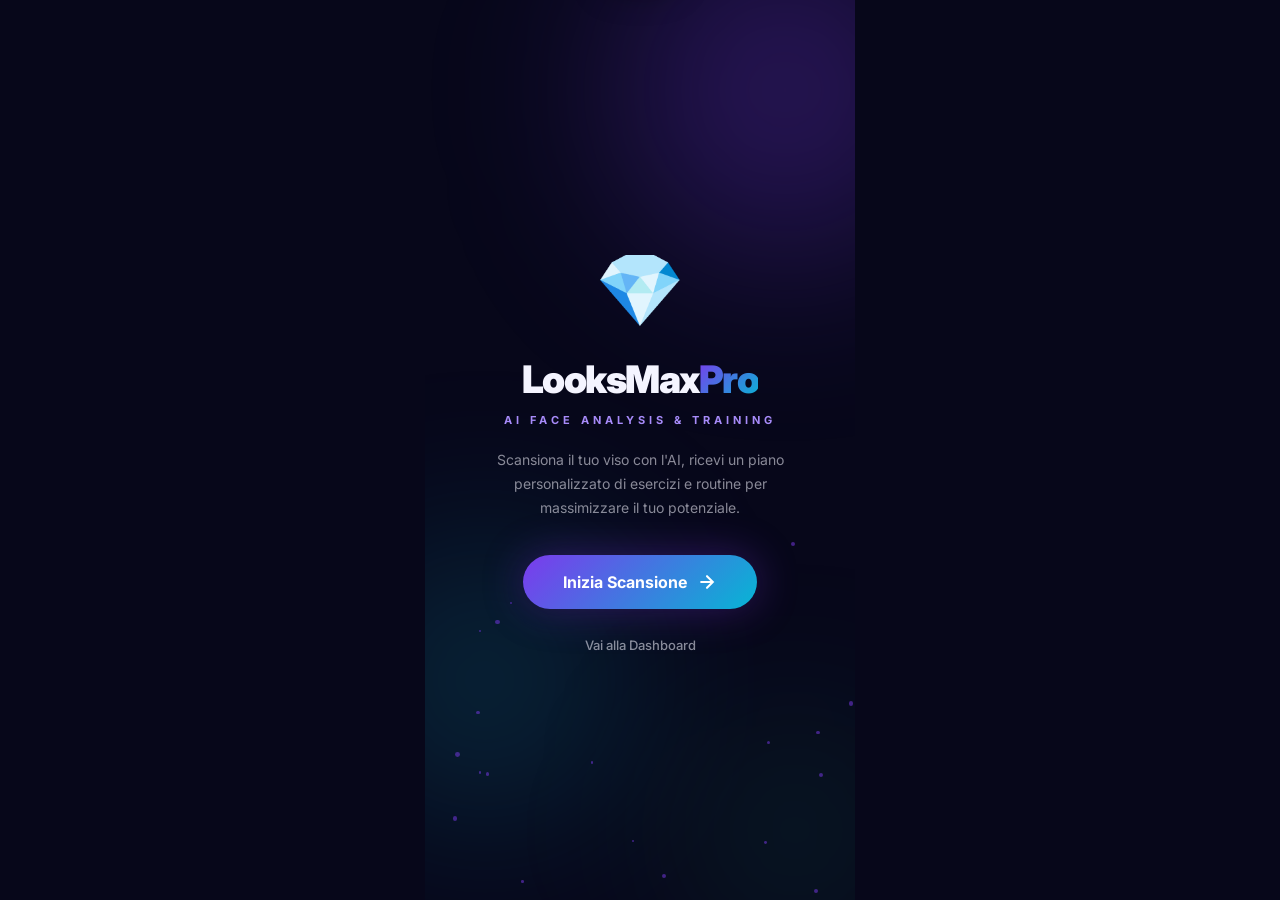
==== commit b2d9e242: "App icon, Hanging on Bar exercise with routine customization" ====
--- a/index.html
+++ b/index.html
@@ -9,7 +9,7 @@
   <meta name="theme-color" content="#07071a">
   <meta name="mobile-web-app-capable" content="yes">
   <link rel="manifest" href="manifest.json">
-  <link rel="apple-touch-icon" href="data:image/svg+xml,<svg xmlns='http://www.w3.org/2000/svg' viewBox='0 0 100 100'><text y='.9em' font-size='90'>💎</text></svg>">
+  <link rel="apple-touch-icon" id="app-icon" href="icon.png">
   <title>LooksMax Pro</title>
   <link rel="preconnect" href="https://fonts.googleapis.com">
   <link href="https://fonts.googleapis.com/css2?family=Inter:wght@300;400;500;600;700;800;900&display=swap" rel="stylesheet">
--- a/css/style.css
+++ b/css/style.css
@@ -238,6 +238,12 @@
 .r-item .ri-check{width:20px;height:20px;border-radius:50%;border:2px solid var(--border);flex-shrink:0;display:flex;align-items:center;justify-content:center;transition:all .2s;font-size:10px}
 .r-item.done .ri-check{background:var(--green);border-color:var(--green);color:#fff}
 .r-item.done .ri-check::after{content:'✓'}
+.int-btn{flex:1;padding:6px;background:var(--glass);border:1px solid var(--border);border-radius:8px;color:var(--t3);font-size:10px;font-weight:700;font-family:inherit;cursor:pointer;transition:all .15s}
+.int-btn:active{transform:scale(.95)}
+.int-btn.int-active{color:#fff}
+.int-btn[data-lv="base"].int-active{background:var(--green);border-color:var(--green)}
+.int-btn[data-lv="medio"].int-active{background:var(--yellow);border-color:var(--yellow);color:#000}
+.int-btn[data-lv="pro"].int-active{background:var(--red);border-color:var(--red)}
 
 .cat-grid{display:grid;grid-template-columns:1fr 1fr;gap:12px;margin-bottom:20px}
 .cat-card{padding:22px 16px;border-radius:var(--r);cursor:pointer;transition:all .25s;border:none;position:relative;overflow:hidden;min-height:110px}
@@ -322,7 +328,10 @@
 .benefits{display:flex;flex-wrap:wrap;gap:6px;margin-bottom:4px}
 .ben-tag{padding:7px 12px;background:rgba(16,185,129,0.08);border:1px solid rgba(16,185,129,0.18);border-radius:var(--r-full);font-size:11px;font-weight:600;color:var(--green)}
 .steps{display:flex;flex-direction:column;gap:8px;margin-bottom:4px}
-.step{display:flex;gap:10px;padding:12px;background:var(--card);border:1px solid var(--border);border-radius:10px}
+.step{display:flex;flex-direction:column;gap:0;padding:0;background:var(--card);border:1px solid var(--border);border-radius:10px;overflow:hidden}
+.step-svg{background:rgba(124,58,237,0.04);padding:10px;display:flex;justify-content:center;border-bottom:1px solid var(--border)}
+.step-svg svg{width:160px;height:auto;max-height:100px}
+.step-content{display:flex;gap:10px;padding:12px}
 .step-n{width:26px;height:26px;border-radius:50%;background:var(--accent);color:#fff;display:flex;align-items:center;justify-content:center;font-size:12px;font-weight:700;flex-shrink:0}
 .step-t{font-size:12px;color:var(--t2);line-height:1.6;padding-top:2px}
 .protip{display:flex;align-items:flex-start;gap:10px;padding:14px;background:linear-gradient(135deg,rgba(245,158,11,0.07),rgba(245,158,11,0.02));border:1px solid rgba(245,158,11,0.12);border-radius:var(--r);margin-top:16px}
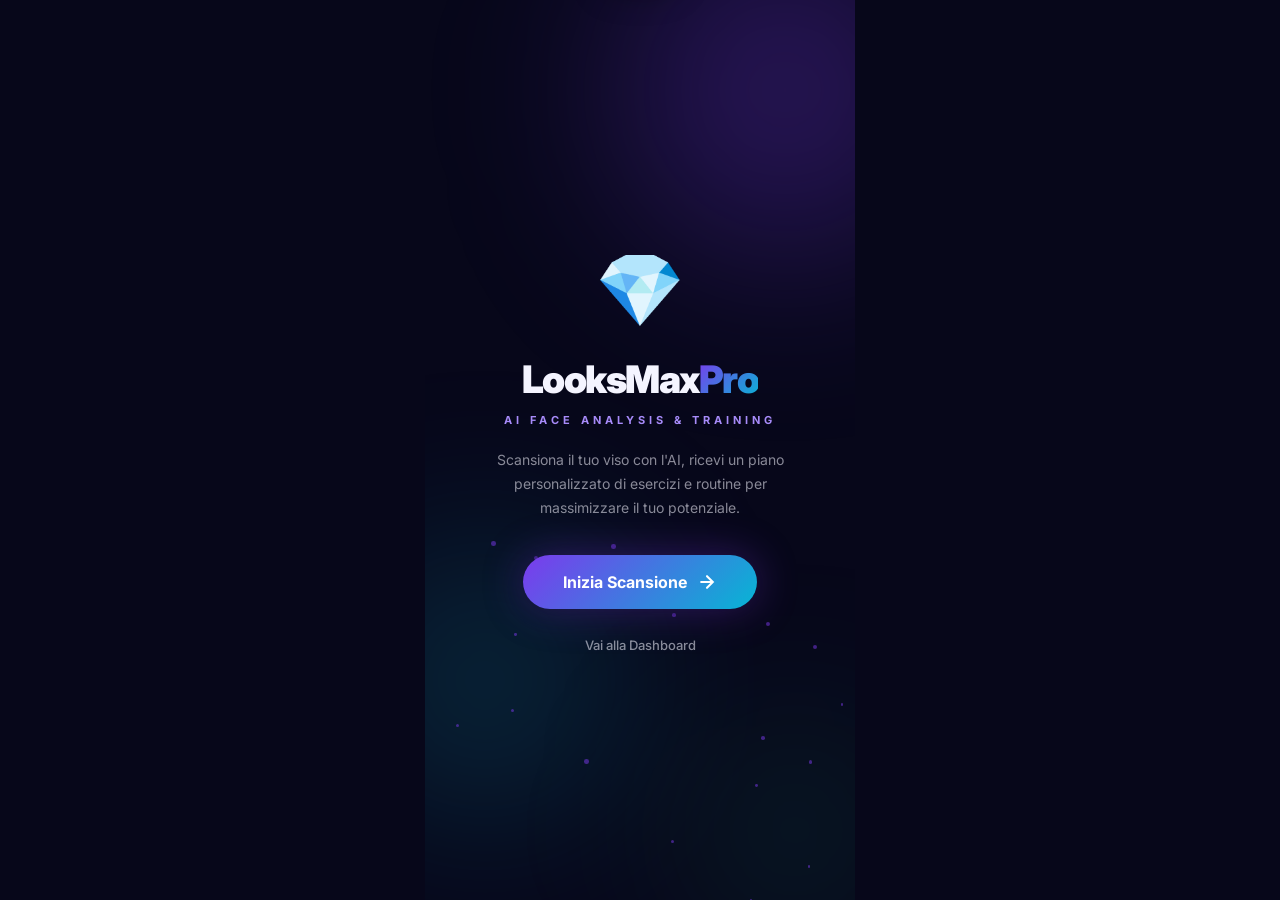
==== commit 763abf39: "Rep counter, sidebar menu, time bands, hanging bar fix" ====
--- a/index.html
+++ b/index.html
@@ -117,7 +117,8 @@
     <div id="screen-dashboard" class="screen">
       <div class="dash-scroll">
         <div class="dash-top">
-          <div><h2 id="dash-hello">Dashboard</h2><p class="text-muted" id="dash-date"></p></div>
+          <button class="btn-icon" id="btn-sidebar" style="margin-right:8px"><svg width="20" height="20" viewBox="0 0 24 24" fill="none" stroke="currentColor" stroke-width="2"><line x1="3" y1="6" x2="21" y2="6"/><line x1="3" y1="12" x2="21" y2="12"/><line x1="3" y1="18" x2="21" y2="18"/></svg></button>
+          <div style="flex:1"><h2 id="dash-hello">Dashboard</h2><p class="text-muted" id="dash-date"></p></div>
           <div class="dash-mini-score" id="dash-mini-score"><span class="ms-val">--</span><small>/10</small></div>
         </div>
 
@@ -228,6 +229,17 @@
           </div>
         </div>
 
+        <div class="rep-counter" id="rep-counter">
+          <h4>Contatore Ripetizioni</h4>
+          <div class="rc-row">
+            <button class="rc-btn" id="rc-minus">−</button>
+            <div class="rc-display"><span id="rc-current">0</span><small id="rc-target">/ 15</small></div>
+            <button class="rc-btn rc-btn-plus" id="rc-plus">+</button>
+          </div>
+          <div class="rc-bar"><div class="rc-fill" id="rc-fill"></div></div>
+          <button class="rc-reset-btn" id="rc-reset-btn">Reset</button>
+        </div>
+
         <div class="timer-section" id="timer-section">
           <div class="timer-ring-wrap">
             <svg class="timer-svg" viewBox="0 0 180 180"><circle cx="90" cy="90" r="80" fill="none" stroke="rgba(255,255,255,0.06)" stroke-width="6"/><circle id="timer-ring" cx="90" cy="90" r="80" fill="none" stroke="url(#trg)" stroke-width="6" stroke-dasharray="503" stroke-dashoffset="0" stroke-linecap="round" transform="rotate(-90 90 90)"/><defs><linearGradient id="trg" x1="0%" y1="0%" x2="100%"><stop offset="0%" stop-color="#7c3aed"/><stop offset="100%" stop-color="#10b981"/></linearGradient></defs></svg>
@@ -347,6 +359,13 @@
       </div>
     </div>
 
+    <!-- ══════ SIDEBAR ══════ -->
+    <div class="sidebar-overlay hidden" id="sidebar-overlay"></div>
+    <div class="sidebar hidden" id="sidebar">
+      <div class="sb-header"><h3>📋 Menu</h3><button class="btn-icon" id="sb-close"><svg width="20" height="20" viewBox="0 0 24 24" fill="none" stroke="currentColor" stroke-width="2.5"><path d="M18 6L6 18M6 6l12 12"/></svg></button></div>
+      <div class="sb-list" id="sb-list"></div>
+    </div>
+
     <!-- ══════ BOTTOM NAV ══════ -->
     <nav class="bnav hidden" id="bnav">
       <button class="bnav-item active" data-s="dashboard"><svg width="20" height="20" viewBox="0 0 24 24" fill="none" stroke="currentColor" stroke-width="2"><path d="M3 9l9-7 9 7v11a2 2 0 0 1-2 2H5a2 2 0 0 1-2-2z"/><polyline points="9 22 9 12 15 12 15 22"/></svg><span>Home</span></button>
--- a/css/style.css
+++ b/css/style.css
@@ -419,6 +419,36 @@
 .progd-add-btn{display:flex;align-items:center;gap:6px;margin-top:8px;padding:8px 14px;background:rgba(124,58,237,0.1);border:1px solid var(--border-a);border-radius:var(--r-full);color:var(--accent2);font-size:11px;font-weight:600;cursor:pointer;font-family:inherit;transition:all .15s}
 .progd-add-btn:active{background:rgba(124,58,237,0.2)}
 
+/* ══════ REP COUNTER ══════ */
+.rep-counter{margin:16px 0;padding:16px;background:var(--card);border:1px solid var(--border);border-radius:var(--r);text-align:center}
+.rep-counter h4{font-size:14px;font-weight:700;margin-bottom:12px}
+.rc-row{display:flex;align-items:center;justify-content:center;gap:20px;margin-bottom:10px}
+.rc-btn{width:48px;height:48px;border-radius:50%;border:2px solid var(--border);background:var(--glass);color:var(--t1);font-size:24px;font-weight:700;cursor:pointer;font-family:inherit;display:flex;align-items:center;justify-content:center;transition:all .15s}
+.rc-btn:active{transform:scale(.9)}
+.rc-btn-plus{background:var(--accent);border-color:var(--accent);color:#fff}
+.rc-btn-plus:active{background:var(--accent2)}
+.rc-display{min-width:80px}
+#rc-current{font-size:42px;font-weight:900;background:var(--grad);-webkit-background-clip:text;-webkit-text-fill-color:transparent}
+.rc-display small{display:block;font-size:12px;color:var(--t3);margin-top:-4px}
+.rc-bar{width:100%;height:6px;background:var(--glass);border-radius:var(--r-full);overflow:hidden;margin-bottom:8px}
+.rc-fill{height:100%;background:var(--grad);border-radius:var(--r-full);transition:width .3s;width:0}
+.rc-reset-btn{padding:6px 16px;background:0;border:1px solid var(--border);border-radius:var(--r-full);color:var(--t3);font-size:11px;font-weight:600;cursor:pointer;font-family:inherit}
+
+/* ══════ SIDEBAR ══════ */
+.sidebar-overlay{position:fixed;inset:0;background:rgba(0,0,0,0.6);z-index:200;transition:opacity .3s}
+.sidebar-overlay.hidden{opacity:0;pointer-events:none}
+.sidebar{position:fixed;top:0;left:0;width:280px;height:100%;background:var(--bg);border-right:1px solid var(--border);z-index:201;transform:translateX(0);transition:transform .3s ease;overflow-y:auto;padding-bottom:100px}
+.sidebar.hidden{transform:translateX(-100%)}
+.sb-header{display:flex;align-items:center;justify-content:space-between;padding:20px 16px;padding-top:calc(var(--safe-t) + 20px);border-bottom:1px solid var(--border)}
+.sb-header h3{font-size:18px;font-weight:800}
+.sb-section{padding:8px 0}
+.sb-section-title{padding:8px 16px;font-size:10px;font-weight:700;color:var(--t3);text-transform:uppercase;letter-spacing:1px}
+.sb-item{display:flex;align-items:center;gap:12px;padding:12px 16px;cursor:pointer;transition:background .15s}
+.sb-item:active{background:var(--card-h)}
+.sb-item .sb-icon{font-size:20px;width:32px;text-align:center}
+.sb-item .sb-label{font-size:13px;font-weight:600;color:var(--t1)}
+.sb-item .sb-label small{display:block;font-size:10px;color:var(--t3);font-weight:500;margin-top:1px}
+
 /* ══════ AI CHAT ══════ */
 .ai-chat-section{margin:16px 0;padding:16px;background:linear-gradient(135deg,rgba(124,58,237,0.08),rgba(6,182,212,0.04));border:1px solid rgba(124,58,237,0.15);border-radius:var(--r)}
 .ai-chat-section h4{font-size:14px;font-weight:700;margin-bottom:10px}
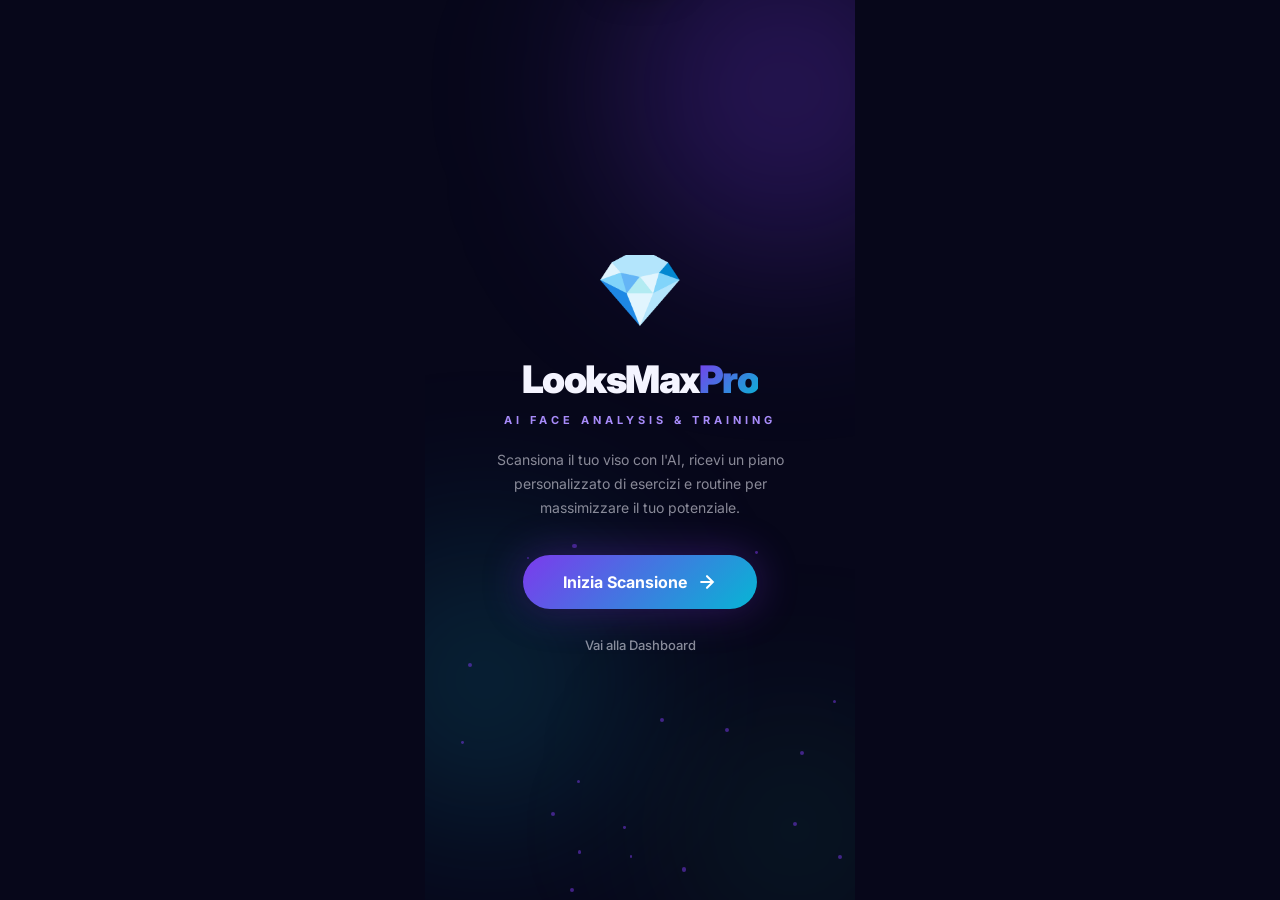
==== commit b188e413: "Add body tracker, daily checklist, timer sounds, streak calendar, products - Body Measurements Track" ====
--- a/index.html
+++ b/index.html
@@ -148,6 +148,15 @@
           <div class="wt-bar"><div class="wt-fill" id="wt-fill"></div></div>
         </div>
 
+        <div class="daily-checklist" id="daily-checklist">
+          <div class="dcl-top">
+            <span class="dcl-icon">✅</span>
+            <div class="dcl-info"><b>Checklist Giornaliera</b><p class="text-muted" id="dcl-progress">0/7 completati</p></div>
+          </div>
+          <div class="dcl-items" id="dcl-items"></div>
+          <div class="dcl-bar"><div class="dcl-fill" id="dcl-fill"></div></div>
+        </div>
+
         <h3 class="sec-title">Analisi Facciale</h3>
         <div class="mini-scores" id="mini-scores"></div>
         <button class="btn-outline-full" id="btn-new-scan">
@@ -272,6 +281,11 @@
         <h2 class="screen-title">Programmi</h2>
         <p class="text-muted" style="margin:-10px 0 16px">Guide approfondite per ogni area del looksmaxing</p>
         <div id="programs-grid"></div>
+
+        <h3 class="sec-title" style="margin-top:24px">🛒 Prodotti Consigliati</h3>
+        <p class="text-muted" style="margin:-6px 0 14px">I migliori prodotti per il tuo percorso</p>
+        <div class="products-tabs" id="products-tabs"></div>
+        <div class="products-list" id="products-list"></div>
       </div>
     </div>
 
@@ -313,6 +327,23 @@
           <div class="stat-box"><b id="st-exs">0</b><small>Esercizi</small></div>
           <div class="stat-box"><b id="st-streak">0</b><small>Streak 🔥</small></div>
         </div>
+        <h3 class="sec-title">Calendario Streak</h3>
+        <div class="streak-cal" id="streak-cal">
+          <div class="streak-header">
+            <span class="streak-fire">🔥</span>
+            <span class="streak-count" id="streak-count-val">0 giorni</span>
+          </div>
+          <div class="streak-grid" id="streak-grid"></div>
+          <div class="streak-legend"><span class="sl-dot sl-active"></span> Attivo <span class="sl-dot sl-inactive"></span> Nessuna attivita</div>
+        </div>
+
+        <h3 class="sec-title">Misure Corporee</h3>
+        <div class="body-measures" id="body-measures">
+          <div class="bm-inputs" id="bm-inputs"></div>
+          <button class="btn-pill bm-save-btn" id="bm-save">Salva Misure</button>
+          <div class="bm-history" id="bm-history"></div>
+        </div>
+
         <h3 class="sec-title">Storico Punteggi</h3>
         <div class="chart-box"><canvas id="chart-canvas"></canvas><p class="no-data" id="no-chart">Fai almeno 2 scansioni per il grafico</p></div>
         <h3 class="sec-title">Scansioni</h3>
--- a/css/style.css
+++ b/css/style.css
@@ -494,6 +494,70 @@
 .toast{position:fixed;top:calc(var(--safe-t) + 16px);left:50%;transform:translateX(-50%) translateY(-80px);padding:11px 22px;background:var(--bg2);border:1px solid var(--border);border-radius:var(--r-full);display:flex;align-items:center;gap:8px;font-size:13px;font-weight:600;z-index:300;transition:transform .4s cubic-bezier(.175,.885,.32,1.275);box-shadow:0 8px 32px rgba(0,0,0,0.5)}
 .toast.show{transform:translateX(-50%) translateY(0)}
 
+/* ══════ DAILY CHECKLIST ══════ */
+.daily-checklist{padding:16px;background:linear-gradient(135deg,rgba(16,185,129,0.1),rgba(16,185,129,0.04));border:1px solid rgba(16,185,129,0.2);border-radius:var(--r);margin-bottom:16px}
+.dcl-top{display:flex;align-items:center;gap:10px;margin-bottom:12px}
+.dcl-icon{font-size:24px}
+.dcl-info b{font-size:14px;display:block}
+.dcl-items{display:flex;flex-direction:column;gap:6px;margin-bottom:12px}
+.dcl-item{display:flex;align-items:center;gap:10px;padding:10px 12px;background:var(--card);border:1px solid var(--border);border-radius:10px;cursor:pointer;transition:all .15s;font-size:13px;font-weight:500}
+.dcl-item:active{background:var(--card-h)}
+.dcl-item.checked{background:rgba(16,185,129,0.1);border-color:rgba(16,185,129,0.25)}
+.dcl-item .dcl-check{width:22px;height:22px;border-radius:6px;border:2px solid var(--border);flex-shrink:0;display:flex;align-items:center;justify-content:center;transition:all .2s;font-size:11px;color:#fff}
+.dcl-item.checked .dcl-check{background:var(--green);border-color:var(--green)}
+.dcl-item.checked .dcl-check::after{content:'\2713'}
+.dcl-item .dcl-label{flex:1;color:var(--t2)}
+.dcl-item.checked .dcl-label{color:var(--green);text-decoration:line-through}
+.dcl-bar{width:100%;height:6px;background:var(--glass);border-radius:var(--r-full);overflow:hidden}
+.dcl-fill{height:100%;background:linear-gradient(90deg,#10b981,#34d399);border-radius:var(--r-full);transition:width .4s ease;width:0}
+
+/* ══════ STREAK CALENDAR ══════ */
+.streak-cal{padding:16px;background:var(--card);border:1px solid var(--border);border-radius:var(--r);margin-bottom:16px}
+.streak-header{display:flex;align-items:center;gap:8px;margin-bottom:14px}
+.streak-fire{font-size:28px}
+.streak-count{font-size:22px;font-weight:900;background:var(--grad-warm);-webkit-background-clip:text;-webkit-text-fill-color:transparent}
+.streak-grid{display:grid;grid-template-columns:repeat(10,1fr);gap:4px;margin-bottom:10px}
+.streak-day{aspect-ratio:1;border-radius:4px;background:rgba(255,255,255,0.04);position:relative;display:flex;align-items:center;justify-content:center}
+.streak-day.active{background:var(--green);box-shadow:0 0 6px rgba(16,185,129,0.3)}
+.streak-day .sd-num{font-size:8px;color:var(--t3);font-weight:600}
+.streak-day.active .sd-num{color:#fff}
+.streak-day.today{border:1.5px solid var(--accent2)}
+.streak-legend{display:flex;align-items:center;gap:6px;font-size:10px;color:var(--t3)}
+.sl-dot{width:10px;height:10px;border-radius:3px;display:inline-block}
+.sl-active{background:var(--green)}
+.sl-inactive{background:rgba(255,255,255,0.04)}
+
+/* ══════ BODY MEASUREMENTS ══════ */
+.body-measures{padding:16px;background:var(--card);border:1px solid var(--border);border-radius:var(--r);margin-bottom:16px}
+.bm-inputs{display:grid;grid-template-columns:1fr 1fr;gap:8px;margin-bottom:12px}
+.bm-field{padding:10px;background:rgba(255,255,255,0.03);border:1px solid var(--border);border-radius:10px;text-align:center}
+.bm-field label{display:block;font-size:9px;color:var(--t3);font-weight:600;text-transform:uppercase;letter-spacing:.3px;margin-bottom:6px}
+.bm-field .bm-row{display:flex;align-items:center;justify-content:center;gap:8px}
+.bm-field .bm-btn{width:28px;height:28px;border-radius:50%;border:1.5px solid var(--border);background:var(--glass);color:var(--t1);font-size:16px;font-weight:700;cursor:pointer;font-family:inherit;display:flex;align-items:center;justify-content:center;transition:all .15s}
+.bm-field .bm-btn:active{transform:scale(.9);background:var(--card-h)}
+.bm-field .bm-val{font-size:18px;font-weight:800;min-width:44px;background:var(--grad);-webkit-background-clip:text;-webkit-text-fill-color:transparent}
+.bm-field .bm-unit{font-size:10px;color:var(--t3);margin-top:2px}
+.bm-save-btn{width:100%;margin-bottom:12px}
+.bm-history{max-height:200px;overflow-y:auto;scrollbar-width:none}
+.bm-history::-webkit-scrollbar{display:none}
+.bm-entry{display:flex;align-items:center;gap:8px;padding:8px 10px;background:rgba(255,255,255,0.02);border-radius:8px;margin-bottom:4px;font-size:11px}
+.bm-entry .bm-date{color:var(--t3);font-weight:600;min-width:60px}
+.bm-entry .bm-vals{flex:1;color:var(--t2);display:flex;flex-wrap:wrap;gap:6px}
+.bm-entry .bm-tag{padding:2px 6px;background:var(--glass);border-radius:var(--r-full);font-size:9px;font-weight:600}
+
+/* ══════ PRODUCTS ══════ */
+.products-tabs{display:flex;gap:6px;margin-bottom:12px;overflow-x:auto;scrollbar-width:none;-webkit-overflow-scrolling:touch}
+.products-tabs::-webkit-scrollbar{display:none}
+.prod-tab{padding:8px 14px;background:var(--card);border:1px solid var(--border);border-radius:var(--r-full);color:var(--t2);font-size:11px;font-weight:600;font-family:inherit;cursor:pointer;white-space:nowrap;transition:all .2s;flex-shrink:0}
+.prod-tab.active{background:var(--accent);border-color:var(--accent);color:#fff}
+.products-list{display:flex;flex-direction:column;gap:8px;margin-bottom:20px}
+.prod-card{display:flex;align-items:center;gap:12px;padding:14px;background:var(--card);border:1px solid var(--border);border-radius:var(--r);transition:all .2s}
+.prod-card .pc-emoji{width:40px;height:40px;border-radius:10px;display:flex;align-items:center;justify-content:center;font-size:20px;flex-shrink:0}
+.prod-card .pc-info{flex:1;min-width:0}
+.prod-card .pc-pname{font-size:13px;font-weight:700;margin-bottom:2px}
+.prod-card .pc-note{font-size:11px;color:var(--t2);line-height:1.4}
+.prod-card .pc-price{font-size:14px;font-weight:800;color:var(--green);flex-shrink:0;white-space:nowrap}
+
 /* ══════ ANIMATIONS ══════ */
 @keyframes fadeUp{from{opacity:0;transform:translateY(16px)}to{opacity:1;transform:none}}
 .anim{animation:fadeUp .4s ease both}
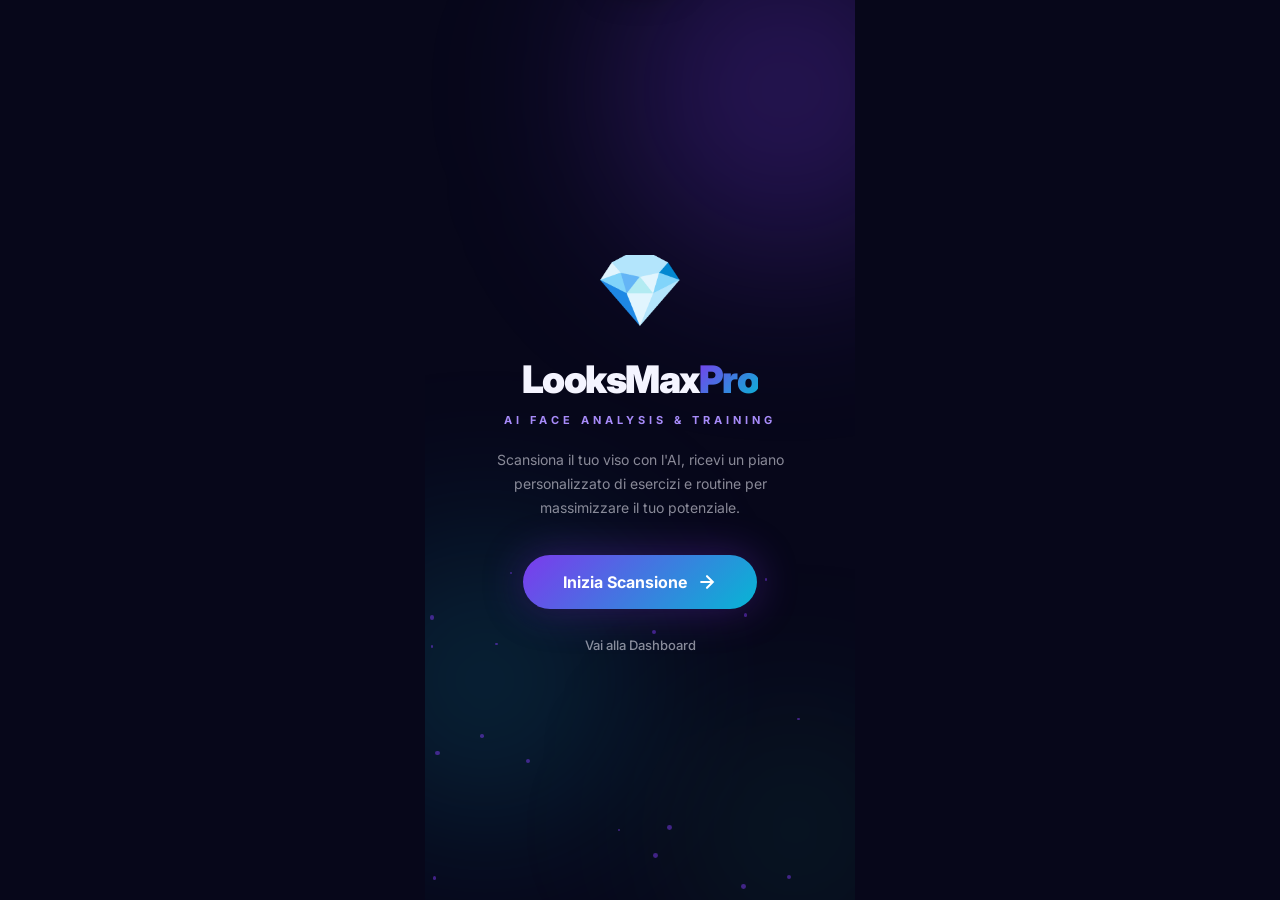
==== commit 56f21b91: "Smooth animations, Celebrity match, Symmetry scanner, Eye Area guide" ====
--- a/index.html
+++ b/index.html
@@ -106,6 +106,25 @@
           <p id="res-percentile">Analisi in corso...</p>
         </div>
         <div class="res-list" id="res-list"></div>
+
+        <div class="celeb-card" id="celeb-card">
+          <h4>⭐ Celebrity Match</h4>
+          <div class="celeb-name" id="celeb-name">--</div>
+          <div class="celeb-match" id="celeb-match">Calcolando...</div>
+          <div class="celeb-traits" id="celeb-traits"></div>
+        </div>
+
+        <div class="symmetry-card" id="symmetry-card">
+          <h4>⚖️ Analisi Simmetria</h4>
+          <div class="sym-canvas-wrap"><canvas id="sym-canvas" width="200" height="260"></canvas></div>
+          <p class="sym-label" id="sym-label">Tocca per alternare metà destra/sinistra</p>
+          <div class="sym-btns">
+            <button class="sym-btn active" id="sym-left">← Sinistra</button>
+            <button class="sym-btn" id="sym-right">Destra →</button>
+            <button class="sym-btn" id="sym-normal">Originale</button>
+          </div>
+        </div>
+
         <h3 class="sec-title" style="margin-top:28px">🎯 Piano Personalizzato</h3>
         <p class="sec-sub">Esercizi per migliorare i tuoi punti deboli</p>
         <div id="personal-recs"></div>
--- a/css/style.css
+++ b/css/style.css
@@ -38,9 +38,28 @@
 #app{height:100%;width:100%;max-width:430px;margin:0 auto;position:relative;overflow:hidden}
 
 /* ══════ SCREENS ══════ */
-.screen{position:absolute;inset:0;overflow-y:auto;overflow-x:hidden;opacity:0;pointer-events:none;transform:translateX(20px);transition:opacity .3s,transform .3s;scrollbar-width:none;-webkit-overflow-scrolling:touch}
+.screen{position:absolute;inset:0;overflow-y:auto;overflow-x:hidden;opacity:0;pointer-events:none;transform:translateX(40px) scale(.97);transition:opacity .35s cubic-bezier(.4,0,.2,1),transform .35s cubic-bezier(.4,0,.2,1);scrollbar-width:none;-webkit-overflow-scrolling:touch;will-change:transform,opacity}
 .screen::-webkit-scrollbar{display:none}
 .screen.active{opacity:1;pointer-events:auto;transform:none;z-index:2}
+.screen.slide-left{transform:translateX(-40px) scale(.97);opacity:0}
+
+/* Symmetry overlay */
+.symmetry-card{margin:20px 0;padding:16px;background:var(--card);border:1px solid var(--border);border-radius:var(--r-lg);text-align:center}
+.symmetry-card h4{font-size:14px;font-weight:700;margin-bottom:10px}
+.sym-canvas-wrap{position:relative;width:200px;height:260px;margin:0 auto 10px;border-radius:var(--r);overflow:hidden;background:#000}
+.sym-canvas-wrap canvas{width:100%;height:100%}
+.sym-label{font-size:11px;color:var(--t3);margin-top:6px}
+.sym-btns{display:flex;gap:8px;justify-content:center;margin-top:10px}
+.sym-btn{padding:7px 16px;background:var(--glass);border:1px solid var(--border);border-radius:var(--r-full);color:var(--t2);font-size:11px;font-weight:600;cursor:pointer;font-family:inherit}
+.sym-btn.active{background:var(--accent);border-color:var(--accent);color:#fff}
+
+/* Celebrity match */
+.celeb-card{margin:16px 0;padding:18px;background:linear-gradient(135deg,rgba(124,58,237,0.1),rgba(6,182,212,0.06));border:1px solid rgba(124,58,237,0.2);border-radius:var(--r-lg);text-align:center}
+.celeb-card h4{font-size:14px;font-weight:700;margin-bottom:4px}
+.celeb-name{font-size:22px;font-weight:900;background:var(--grad);-webkit-background-clip:text;-webkit-text-fill-color:transparent;margin:8px 0 4px}
+.celeb-match{font-size:12px;color:var(--accent2);font-weight:600}
+.celeb-traits{display:flex;flex-wrap:wrap;gap:6px;justify-content:center;margin-top:10px}
+.celeb-trait{padding:5px 10px;background:var(--glass);border-radius:var(--r-full);font-size:10px;color:var(--t2);font-weight:600}
 
 /* ══════ SPLASH ══════ */
 #screen-splash{display:flex;align-items:center;justify-content:center;text-align:center}
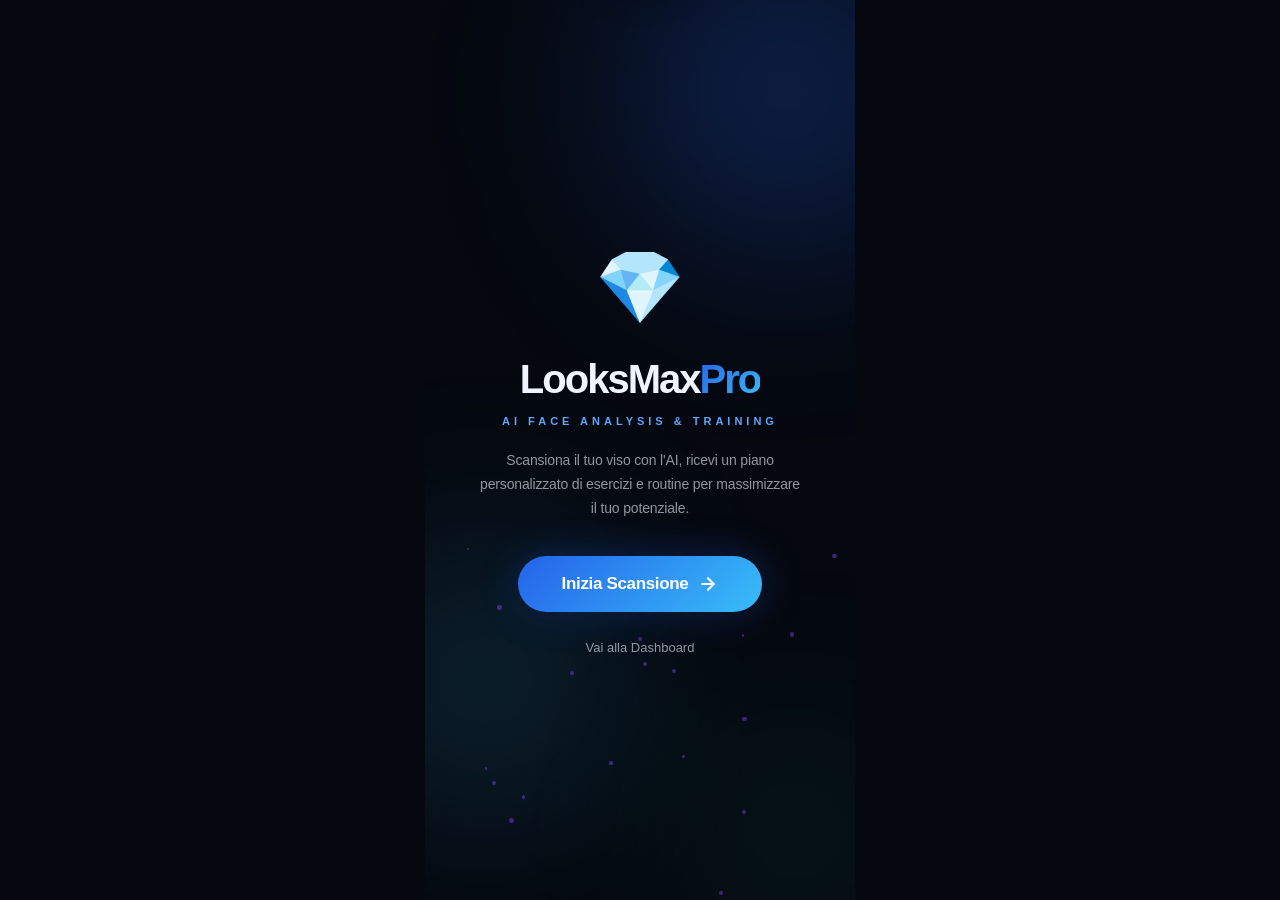
==== commit 7213e11a: "SF Pro font, blue/white premium palette, spacious card layout" ====
--- a/index.html
+++ b/index.html
@@ -11,8 +11,7 @@
   <link rel="manifest" href="manifest.json">
   <link rel="apple-touch-icon" id="app-icon" href="icon.png">
   <title>LooksMax Pro</title>
-  <link rel="preconnect" href="https://fonts.googleapis.com">
-  <link href="https://fonts.googleapis.com/css2?family=Inter:wght@300;400;500;600;700;800;900&display=swap" rel="stylesheet">
+  <!-- SF Pro via system font stack -->
   <link rel="stylesheet" href="css/style.css">
 </head>
 <body>
--- a/css/style.css
+++ b/css/style.css
@@ -3,38 +3,38 @@
    ═══════════════════════════════════════ */
 
 :root {
-  --bg: #07071a;
-  --bg2: #0e0e2a;
-  --card: rgba(255,255,255,0.045);
-  --card-h: rgba(255,255,255,0.075);
-  --glass: rgba(255,255,255,0.055);
-  --border: rgba(255,255,255,0.07);
-  --border-a: rgba(124,58,237,0.35);
-  --t1: #f4f4ff;
-  --t2: rgba(244,244,255,0.55);
-  --t3: rgba(244,244,255,0.3);
-  --accent: #7c3aed;
-  --accent2: #a78bfa;
-  --cyan: #06b6d4;
+  --bg: #05080f;
+  --bg2: #0a1020;
+  --card: rgba(255,255,255,0.05);
+  --card-h: rgba(255,255,255,0.085);
+  --glass: rgba(255,255,255,0.06);
+  --border: rgba(255,255,255,0.08);
+  --border-a: rgba(37,99,235,0.35);
+  --t1: #f0f4ff;
+  --t2: rgba(240,244,255,0.6);
+  --t3: rgba(240,244,255,0.32);
+  --accent: #2563eb;
+  --accent2: #60a5fa;
+  --cyan: #38bdf8;
   --green: #10b981;
   --orange: #f97316;
   --pink: #ec4899;
   --red: #ef4444;
   --yellow: #f59e0b;
-  --grad: linear-gradient(135deg,#7c3aed,#06b6d4);
+  --grad: linear-gradient(135deg,#2563eb,#38bdf8);
   --grad-warm: linear-gradient(135deg,#f97316,#f59e0b);
   --grad-pink: linear-gradient(135deg,#ec4899,#7c3aed);
   --r: 16px;
   --r-lg: 24px;
   --r-full: 999px;
-  --nav-h: 80px;
+  --nav-h: 84px;
   --safe-t: env(safe-area-inset-top,0px);
   --safe-b: env(safe-area-inset-bottom,0px);
 }
 
 *{margin:0;padding:0;box-sizing:border-box;-webkit-tap-highlight-color:transparent}
 html,body{height:100%;overflow:hidden}
-body{font-family:'Inter',-apple-system,BlinkMacSystemFont,sans-serif;background:var(--bg);color:var(--t1);line-height:1.5;-webkit-font-smoothing:antialiased}
+body{font-family:-apple-system,'SF Pro Display','SF Pro Text','Helvetica Neue',sans-serif;background:var(--bg);color:var(--t1);line-height:1.5;-webkit-font-smoothing:antialiased;letter-spacing:-0.01em}
 #app{height:100%;width:100%;max-width:430px;margin:0 auto;position:relative;overflow:hidden}
 
 /* ══════ SCREENS ══════ */
@@ -65,9 +65,9 @@
 #screen-splash{display:flex;align-items:center;justify-content:center;text-align:center}
 .splash-bg{position:absolute;inset:0;overflow:hidden}
 .glow{position:absolute;border-radius:50%;filter:blur(90px)}
-.glow-1{width:340px;height:340px;background:rgba(124,58,237,0.28);top:-80px;right:-100px;animation:gFloat 7s ease-in-out infinite}
-.glow-2{width:280px;height:280px;background:rgba(6,182,212,0.18);bottom:80px;left:-80px;animation:gFloat 9s ease-in-out infinite reverse}
-.glow-3{width:220px;height:220px;background:rgba(16,185,129,0.12);bottom:-40px;right:-50px;animation:gFloat 11s ease-in-out infinite 2s}
+.glow-1{width:340px;height:340px;background:rgba(37,99,235,0.25);top:-80px;right:-100px;animation:gFloat 7s ease-in-out infinite}
+.glow-2{width:280px;height:280px;background:rgba(56,189,248,0.15);bottom:80px;left:-80px;animation:gFloat 9s ease-in-out infinite reverse}
+.glow-3{width:220px;height:220px;background:rgba(16,185,129,0.1);bottom:-40px;right:-50px;animation:gFloat 11s ease-in-out infinite 2s}
 @keyframes gFloat{0%,100%{transform:translate(0,0) scale(1)}33%{transform:translate(25px,-35px) scale(1.12)}66%{transform:translate(-20px,25px) scale(.93)}}
 .particles{position:absolute;inset:0}
 .particle{position:absolute;width:3px;height:3px;background:rgba(124,58,237,0.5);border-radius:50%;animation:pFloat linear infinite}
@@ -76,14 +76,14 @@
 .logo-wrap{margin-bottom:20px}
 .logo-icon{font-size:72px;margin-bottom:8px;animation:pulse 2.5s ease-in-out infinite}
 @keyframes pulse{0%,100%{transform:scale(1) rotate(0)}50%{transform:scale(1.08) rotate(3deg)}}
-.logo-title{font-size:38px;font-weight:900;letter-spacing:-1.5px}
+.logo-title{font-size:40px;font-weight:900;letter-spacing:-2px}
 .logo-title span{background:var(--grad);-webkit-background-clip:text;-webkit-text-fill-color:transparent;background-clip:text}
 .logo-sub{font-size:11px;font-weight:700;letter-spacing:4px;color:var(--accent2);margin-top:4px}
 .splash-desc{font-size:14px;color:var(--t2);max-width:320px;margin:0 auto 36px;line-height:1.7}
 
 /* ══════ BUTTONS ══════ */
-.btn-hero{display:inline-flex;align-items:center;gap:10px;justify-content:center;padding:17px 40px;background:var(--grad);color:#fff;border:none;border-radius:var(--r-full);font-size:16px;font-weight:700;font-family:inherit;cursor:pointer;box-shadow:0 0 40px rgba(124,58,237,0.35),0 4px 20px rgba(0,0,0,0.3);transition:all .25s}
-.btn-hero:active{transform:scale(.96);box-shadow:0 0 20px rgba(124,58,237,0.2)}
+.btn-hero{display:inline-flex;align-items:center;gap:10px;justify-content:center;padding:18px 44px;background:var(--grad);color:#fff;border:none;border-radius:var(--r-full);font-size:17px;font-weight:700;font-family:inherit;cursor:pointer;box-shadow:0 0 40px rgba(37,99,235,0.3),0 4px 20px rgba(0,0,0,0.3);transition:all .25s;letter-spacing:-0.02em}
+.btn-hero:active{transform:scale(.96);box-shadow:0 0 20px rgba(37,99,235,0.2)}
 .btn-block{width:100%;margin-top:20px}
 .btn-ghost{display:block;margin:16px auto 0;padding:12px 24px;background:0;border:0;color:var(--t2);font-size:13px;font-weight:500;font-family:inherit;cursor:pointer}
 .btn-ghost:active{color:var(--t1)}
@@ -183,7 +183,7 @@
 
 .btn-view-analysis{display:block;width:100%;padding:16px;background:linear-gradient(135deg,#3b82f6,#1d4ed8);color:#fff;border:none;border-radius:var(--r-full);font-size:16px;font-weight:700;font-family:inherit;cursor:pointer;margin-top:24px;box-shadow:0 4px 24px rgba(59,130,246,0.3);transition:all .2s}
 .btn-view-analysis:active{transform:scale(.97);box-shadow:0 2px 12px rgba(59,130,246,0.2)}
-.sec-title{font-size:17px;font-weight:700;margin:20px 0 10px}
+.sec-title{font-size:19px;font-weight:800;margin:24px 0 12px;letter-spacing:-0.03em}
 .sec-sub{font-size:12px;color:var(--t2);margin:-6px 0 14px}
 .rec-card{display:flex;align-items:flex-start;gap:12px;padding:14px;background:var(--card);border:1px solid var(--border);border-radius:var(--r);margin-bottom:8px;cursor:pointer;transition:all .2s}
 .rec-card:active{background:var(--card-h);border-color:var(--border-a)}
@@ -197,15 +197,15 @@
 .tag-ok{background:rgba(16,185,129,0.12);color:var(--green)}
 
 /* ══════ DASHBOARD ══════ */
-.dash-scroll{padding:20px 16px calc(var(--nav-h) + 20px);padding-top:calc(var(--safe-t) + 20px)}
+.dash-scroll{padding:24px 18px calc(var(--nav-h) + 24px);padding-top:calc(var(--safe-t) + 24px)}
 .dash-top{display:flex;align-items:center;justify-content:space-between;margin-bottom:16px}
-.dash-top h2{font-size:24px;font-weight:800}
+.dash-top h2{font-size:28px;font-weight:800;letter-spacing:-0.03em}
 .text-muted{font-size:12px;color:var(--t2)}
 .dash-mini-score{display:flex;align-items:baseline;gap:2px;padding:8px 16px;background:var(--glass);border:1px solid var(--border-a);border-radius:var(--r-full)}
 .ms-val{font-size:20px;font-weight:900;background:var(--grad);-webkit-background-clip:text;-webkit-text-fill-color:transparent}
 .dash-mini-score small{font-size:11px;color:var(--t3);font-weight:600}
 
-.xp-bar-card{padding:14px 16px;background:linear-gradient(135deg,rgba(124,58,237,0.1),rgba(6,182,212,0.06));border:1px solid rgba(124,58,237,0.18);border-radius:var(--r);margin-bottom:16px}
+.xp-bar-card{padding:18px 18px;background:linear-gradient(135deg,rgba(37,99,235,0.1),rgba(56,189,248,0.06));border:1px solid rgba(37,99,235,0.18);border-radius:var(--r);margin-bottom:18px}
 .xp-top{display:flex;justify-content:space-between;margin-bottom:8px}
 .xp-level{font-size:14px;font-weight:800;background:var(--grad);-webkit-background-clip:text;-webkit-text-fill-color:transparent}
 .xp-pts{font-size:12px;font-weight:600;color:var(--t2)}
@@ -231,12 +231,12 @@
 .wt-bar{width:100%;height:6px;background:var(--glass);border-radius:var(--r-full);overflow:hidden}
 .wt-fill{height:100%;background:linear-gradient(90deg,#0ea5e9,#06b6d4);border-radius:var(--r-full);transition:width .4s ease;width:0}
 
-.tip-banner{display:flex;align-items:flex-start;gap:10px;padding:14px 16px;background:linear-gradient(135deg,rgba(124,58,237,0.1),rgba(124,58,237,0.04));border:1px solid rgba(124,58,237,0.15);border-radius:var(--r);margin-bottom:20px}
+.tip-banner{display:flex;align-items:flex-start;gap:12px;padding:16px 18px;background:linear-gradient(135deg,rgba(37,99,235,0.08),rgba(56,189,248,0.04));border:1px solid rgba(37,99,235,0.15);border-radius:var(--r);margin-bottom:20px}
 .tip-bulb{font-size:18px;flex-shrink:0;margin-top:1px}
 #tip-text{font-size:12px;color:var(--t2);line-height:1.6}
 
-.mini-scores{display:grid;grid-template-columns:repeat(4,1fr);gap:6px;margin-bottom:12px}
-.ms-item{text-align:center;padding:12px 4px;background:var(--card);border:1px solid var(--border);border-radius:10px}
+.mini-scores{display:grid;grid-template-columns:repeat(4,1fr);gap:8px;margin-bottom:14px}
+.ms-item{text-align:center;padding:14px 6px;background:var(--card);border:1px solid var(--border);border-radius:12px}
 .ms-item .ms-i{font-size:16px;display:block;margin-bottom:4px}
 .ms-item .ms-v{font-size:16px;font-weight:800;display:block;margin-bottom:1px}
 .ms-item .ms-l{font-size:8px;color:var(--t3);font-weight:600;text-transform:uppercase;letter-spacing:.3px}
@@ -248,7 +248,7 @@
 .r-period{margin-bottom:10px}
 .r-period-title{display:flex;align-items:center;gap:7px;font-size:11px;font-weight:700;color:var(--accent2);margin-bottom:8px;text-transform:uppercase;letter-spacing:1px}
 .r-period-title::after{content:'';flex:1;height:1px;background:var(--border)}
-.r-item{display:flex;align-items:center;gap:10px;padding:11px 12px;background:var(--card);border:1px solid var(--border);border-radius:10px;margin-bottom:6px;cursor:pointer;transition:all .15s}
+.r-item{display:flex;align-items:center;gap:12px;padding:14px 14px;background:var(--card);border:1px solid var(--border);border-radius:12px;margin-bottom:8px;cursor:pointer;transition:all .15s}
 .r-item:active{background:var(--card-h);border-color:var(--border-a)}
 .r-item .ri-icon{font-size:16px}
 .r-item .ri-info{flex:1}
@@ -257,15 +257,24 @@
 .r-item .ri-check{width:20px;height:20px;border-radius:50%;border:2px solid var(--border);flex-shrink:0;display:flex;align-items:center;justify-content:center;transition:all .2s;font-size:10px}
 .r-item.done .ri-check{background:var(--green);border-color:var(--green);color:#fff}
 .r-item.done .ri-check::after{content:'✓'}
+.int-wrap{width:100%;margin-top:6px}
+.int-btns{display:flex;gap:4px;overflow:hidden;max-height:0;opacity:0;transition:max-height .25s ease,opacity .2s ease,margin .2s ease}
+.int-btns.open{max-height:40px;opacity:1;margin-top:2px}
 .int-btn{flex:1;padding:6px;background:var(--glass);border:1px solid var(--border);border-radius:8px;color:var(--t3);font-size:10px;font-weight:700;font-family:inherit;cursor:pointer;transition:all .15s}
 .int-btn:active{transform:scale(.95)}
 .int-btn.int-active{color:#fff}
 .int-btn[data-lv="base"].int-active{background:var(--green);border-color:var(--green)}
 .int-btn[data-lv="medio"].int-active{background:var(--yellow);border-color:var(--yellow);color:#000}
 .int-btn[data-lv="pro"].int-active{background:var(--red);border-color:var(--red)}
-
-.cat-grid{display:grid;grid-template-columns:1fr 1fr;gap:12px;margin-bottom:20px}
-.cat-card{padding:22px 16px;border-radius:var(--r);cursor:pointer;transition:all .25s;border:none;position:relative;overflow:hidden;min-height:110px}
+.int-badge{display:inline-flex;align-items:center;gap:4px;padding:4px 10px;border-radius:var(--r-full);font-size:10px;font-weight:700;cursor:pointer;transition:all .15s;margin-top:4px}
+.int-badge:active{transform:scale(.95)}
+.int-badge[data-lv="base"]{background:rgba(16,185,129,0.15);color:var(--green);border:1px solid rgba(16,185,129,0.3)}
+.int-badge[data-lv="medio"]{background:rgba(245,158,11,0.15);color:var(--yellow);border:1px solid rgba(245,158,11,0.3)}
+.int-badge[data-lv="pro"]{background:rgba(239,68,68,0.15);color:var(--red);border:1px solid rgba(239,68,68,0.3)}
+.int-badge svg{width:10px;height:10px;opacity:.6}
+
+.cat-grid{display:grid;grid-template-columns:1fr 1fr;gap:14px;margin-bottom:24px}
+.cat-card{padding:24px 18px;border-radius:var(--r-lg);cursor:pointer;transition:all .25s;border:none;position:relative;overflow:hidden;min-height:120px}
 .cat-card:active{transform:scale(.96)}
 .cat-card .cc-icon{font-size:32px;display:block;margin-bottom:10px;position:relative;z-index:1}
 .cat-card .cc-name{font-size:15px;font-weight:800;margin-bottom:3px;position:relative;z-index:1;color:#fff}
@@ -289,7 +298,7 @@
 /* ══════ EXERCISE LIST ══════ */
 .screen-desc{font-size:12px;color:var(--t2);padding:0 16px 12px;line-height:1.5}
 .ex-list{padding:0 16px calc(var(--nav-h) + 20px);display:flex;flex-direction:column;gap:8px}
-.ex-card{display:flex;align-items:center;gap:12px;padding:14px;background:var(--card);border:1px solid var(--border);border-radius:var(--r);cursor:pointer;transition:all .2s}
+.ex-card{display:flex;align-items:center;gap:14px;padding:16px;background:var(--card);border:1px solid var(--border);border-radius:var(--r);cursor:pointer;transition:all .2s}
 .ex-card:active{background:var(--card-h);border-color:var(--border-a);transform:translateX(3px)}
 .ex-card .ec-icon{width:44px;height:44px;border-radius:10px;display:flex;align-items:center;justify-content:center;font-size:22px;flex-shrink:0;background:var(--glass)}
 .ex-card .ec-info{flex:1}
@@ -507,7 +516,7 @@
 .bnav.hidden{transform:translateX(-50%) translateY(100%)}
 .bnav-item{flex:1;display:flex;flex-direction:column;align-items:center;gap:3px;padding:6px 4px;background:0;border:0;color:var(--t3);font-size:10px;font-weight:600;font-family:inherit;cursor:pointer;transition:color .15s}
 .bnav-item.active{color:var(--accent2)}
-.bnav-item.active svg{filter:drop-shadow(0 0 6px rgba(124,58,237,0.5))}
+.bnav-item.active svg{filter:drop-shadow(0 0 6px rgba(37,99,235,0.5))}
 
 /* ══════ TOAST ══════ */
 .toast{position:fixed;top:calc(var(--safe-t) + 16px);left:50%;transform:translateX(-50%) translateY(-80px);padding:11px 22px;background:var(--bg2);border:1px solid var(--border);border-radius:var(--r-full);display:flex;align-items:center;gap:8px;font-size:13px;font-weight:600;z-index:300;transition:transform .4s cubic-bezier(.175,.885,.32,1.275);box-shadow:0 8px 32px rgba(0,0,0,0.5)}
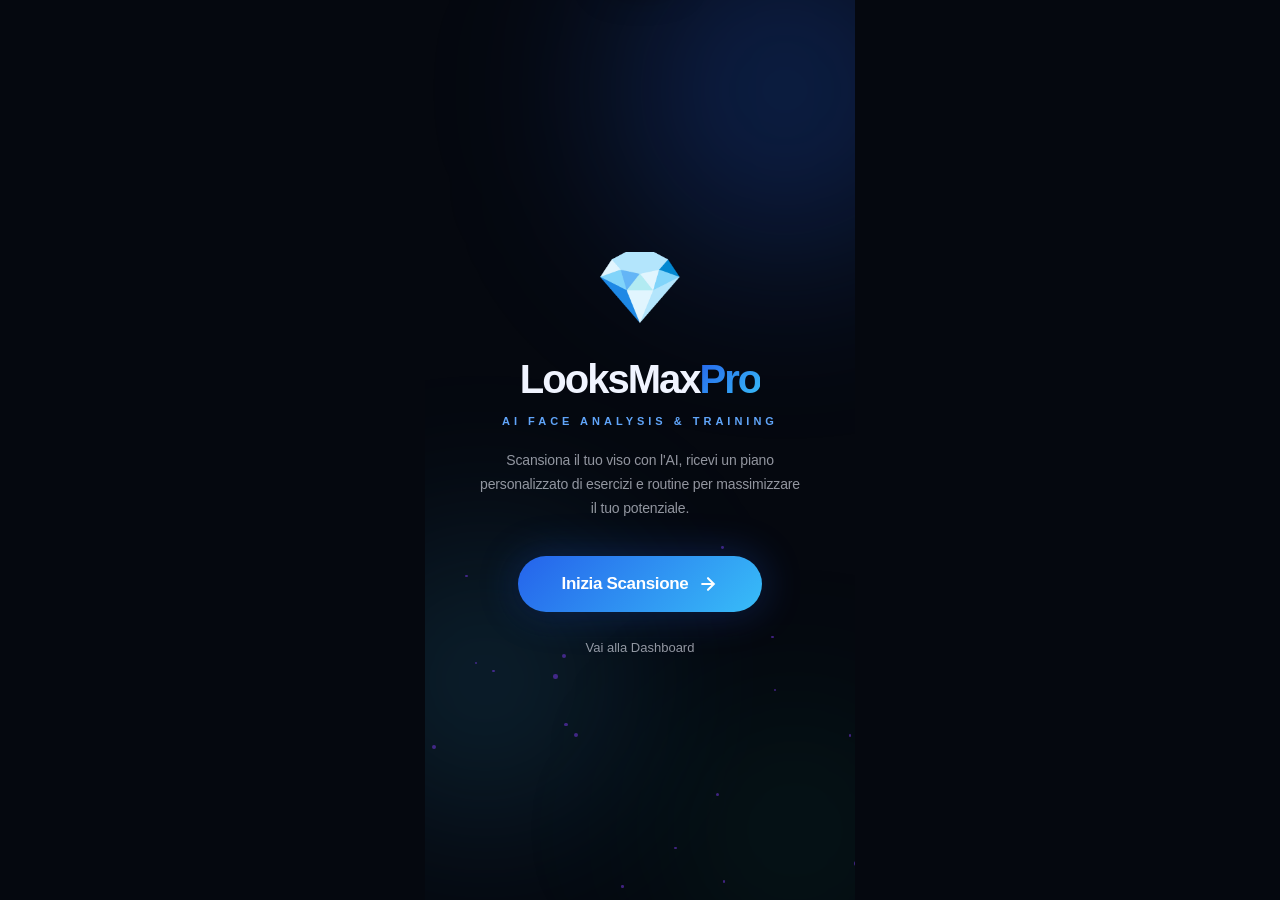
==== commit 56f71fd7: "Voice control for rep counter - say su/fatto/rep hands-free" ====
--- a/index.html
+++ b/index.html
@@ -264,7 +264,14 @@
             <button class="rc-btn rc-btn-plus" id="rc-plus">+</button>
           </div>
           <div class="rc-bar"><div class="rc-fill" id="rc-fill"></div></div>
-          <button class="rc-reset-btn" id="rc-reset-btn">Reset</button>
+          <div class="rc-bottom-row">
+            <button class="rc-reset-btn" id="rc-reset-btn">Reset</button>
+            <button class="rc-voice-btn" id="rc-voice-btn">
+              <svg width="18" height="18" viewBox="0 0 24 24" fill="none" stroke="currentColor" stroke-width="2"><path d="M12 1a3 3 0 0 0-3 3v8a3 3 0 0 0 6 0V4a3 3 0 0 0-3-3z"/><path d="M19 10v2a7 7 0 0 1-14 0v-2"/><line x1="12" y1="19" x2="12" y2="23"/><line x1="8" y1="23" x2="16" y2="23"/></svg>
+              <span id="voice-label">Voce</span>
+            </button>
+          </div>
+          <p class="rc-voice-hint hidden" id="rc-voice-hint">🎙️ Ascolto... Dì "su" o "fatto" per contare</p>
         </div>
 
         <div class="timer-section" id="timer-section">
--- a/css/style.css
+++ b/css/style.css
@@ -460,7 +460,12 @@
 .rc-display small{display:block;font-size:12px;color:var(--t3);margin-top:-4px}
 .rc-bar{width:100%;height:6px;background:var(--glass);border-radius:var(--r-full);overflow:hidden;margin-bottom:8px}
 .rc-fill{height:100%;background:var(--grad);border-radius:var(--r-full);transition:width .3s;width:0}
-.rc-reset-btn{padding:6px 16px;background:0;border:1px solid var(--border);border-radius:var(--r-full);color:var(--t3);font-size:11px;font-weight:600;cursor:pointer;font-family:inherit}
+.rc-bottom-row{display:flex;gap:8px;justify-content:center;align-items:center}
+.rc-reset-btn{padding:7px 18px;background:0;border:1px solid var(--border);border-radius:var(--r-full);color:var(--t3);font-size:11px;font-weight:600;cursor:pointer;font-family:inherit}
+.rc-voice-btn{display:flex;align-items:center;gap:6px;padding:7px 16px;background:var(--glass);border:1px solid var(--border);border-radius:var(--r-full);color:var(--t2);font-size:11px;font-weight:600;cursor:pointer;font-family:inherit;transition:all .2s}
+.rc-voice-btn.listening{background:rgba(239,68,68,0.15);border-color:rgba(239,68,68,0.4);color:var(--red);animation:voicePulse 1.5s ease-in-out infinite}
+@keyframes voicePulse{0%,100%{box-shadow:0 0 0 0 rgba(239,68,68,0.2)}50%{box-shadow:0 0 0 8px rgba(239,68,68,0)}}
+.rc-voice-hint{font-size:11px;color:var(--accent2);text-align:center;margin-top:8px;animation:fadeUp .3s ease}
 
 /* ══════ SIDEBAR ══════ */
 .sidebar-overlay{position:fixed;inset:0;background:rgba(0,0,0,0.6);z-index:200;transition:opacity .3s}
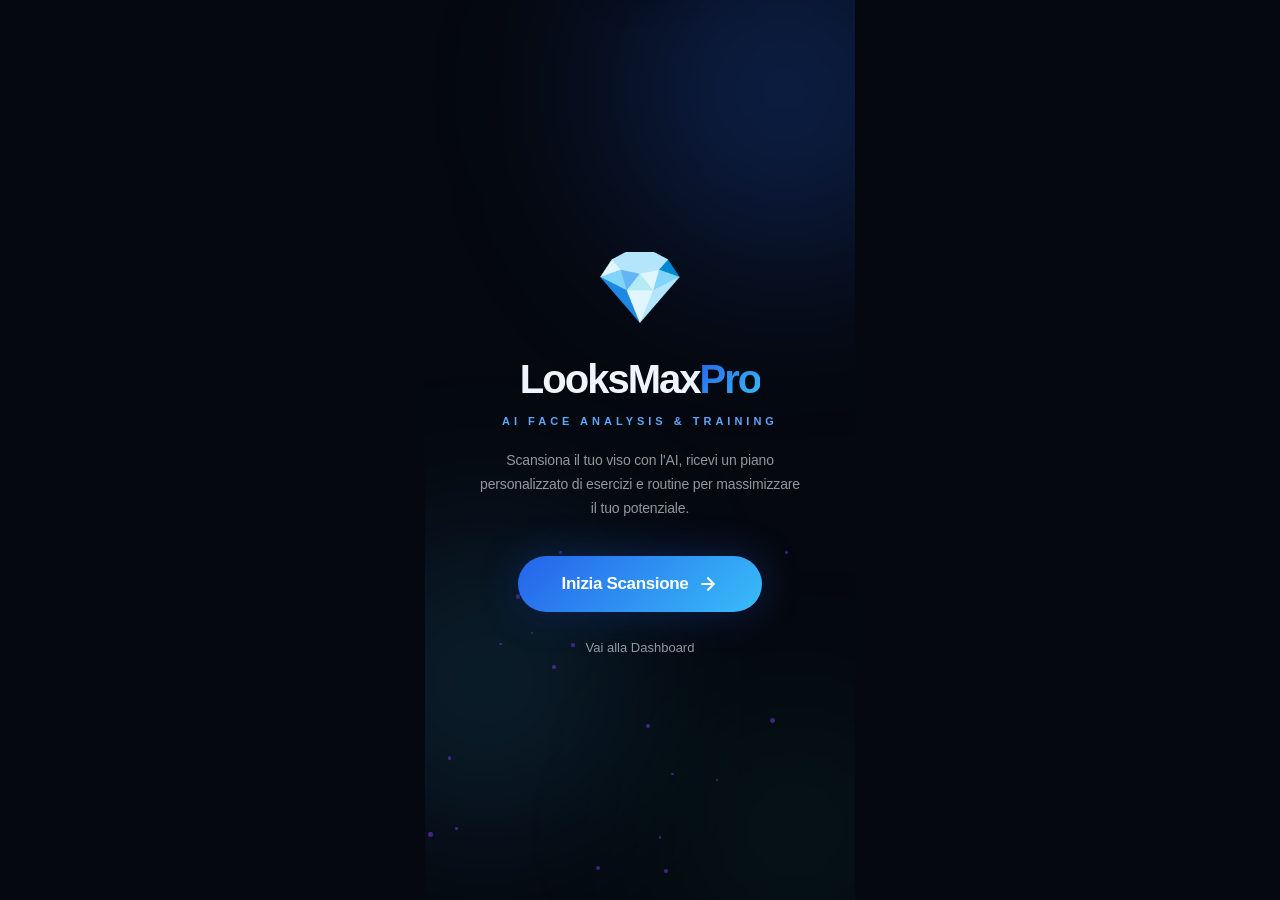
==== commit a501cef9: "Hands-free tap mode - full screen tap to count reps, works on iPhone" ====
--- a/index.html
+++ b/index.html
@@ -266,12 +266,11 @@
           <div class="rc-bar"><div class="rc-fill" id="rc-fill"></div></div>
           <div class="rc-bottom-row">
             <button class="rc-reset-btn" id="rc-reset-btn">Reset</button>
-            <button class="rc-voice-btn" id="rc-voice-btn">
-              <svg width="18" height="18" viewBox="0 0 24 24" fill="none" stroke="currentColor" stroke-width="2"><path d="M12 1a3 3 0 0 0-3 3v8a3 3 0 0 0 6 0V4a3 3 0 0 0-3-3z"/><path d="M19 10v2a7 7 0 0 1-14 0v-2"/><line x1="12" y1="19" x2="12" y2="23"/><line x1="8" y1="23" x2="16" y2="23"/></svg>
-              <span id="voice-label">Voce</span>
+            <button class="rc-voice-btn" id="rc-tap-mode-btn">
+              <svg width="16" height="16" viewBox="0 0 24 24" fill="none" stroke="currentColor" stroke-width="2"><path d="M18 8A6 6 0 0 0 6 8c0 7-3 9-3 9h18s-3-2-3-9"/><path d="M13.73 21a2 2 0 0 1-3.46 0"/></svg>
+              <span id="tap-mode-label">Hands-Free</span>
             </button>
           </div>
-          <p class="rc-voice-hint hidden" id="rc-voice-hint">🎙️ Ascolto... Dì "su" o "fatto" per contare</p>
         </div>
 
         <div class="timer-section" id="timer-section">
@@ -292,6 +291,16 @@
           <svg width="20" height="20" viewBox="0 0 24 24" fill="currentColor"><polygon points="10 8 16 12 10 16"/><circle cx="12" cy="12" r="10" fill="none" stroke="currentColor" stroke-width="1.5"/></svg>
           <span>Apri su YouTube</span>
         </a>
+
+        <div class="tap-overlay hidden" id="tap-overlay">
+          <div class="tap-content">
+            <span class="tap-count" id="tap-count">0</span>
+            <small id="tap-target-label">/ 15</small>
+            <p>Tocca ovunque per contare</p>
+            <div class="tap-bar"><div class="tap-fill" id="tap-fill"></div></div>
+            <button class="tap-close" id="tap-close">✕ Chiudi</button>
+          </div>
+        </div>
 
         <button class="btn-hero btn-block btn-complete" id="btn-complete">
           <svg width="22" height="22" viewBox="0 0 24 24" fill="none" stroke="currentColor" stroke-width="2.5" stroke-linecap="round"><polyline points="20 6 9 17 4 12"/></svg>
--- a/css/style.css
+++ b/css/style.css
@@ -254,7 +254,8 @@
 .r-item .ri-info{flex:1}
 .r-item .ri-name{font-size:12px;font-weight:600}
 .r-item .ri-note{font-size:10px;color:var(--t3)}
-.r-item .ri-check{width:20px;height:20px;border-radius:50%;border:2px solid var(--border);flex-shrink:0;display:flex;align-items:center;justify-content:center;transition:all .2s;font-size:10px}
+.r-item .ri-check{width:24px;height:24px;border-radius:50%;border:2px solid var(--border);flex-shrink:0;display:flex;align-items:center;justify-content:center;transition:all .2s;font-size:11px;cursor:pointer}
+.r-item .ri-check:active{transform:scale(.85)}
 .r-item.done .ri-check{background:var(--green);border-color:var(--green);color:#fff}
 .r-item.done .ri-check::after{content:'✓'}
 .int-wrap{width:100%;margin-top:6px}
@@ -463,9 +464,20 @@
 .rc-bottom-row{display:flex;gap:8px;justify-content:center;align-items:center}
 .rc-reset-btn{padding:7px 18px;background:0;border:1px solid var(--border);border-radius:var(--r-full);color:var(--t3);font-size:11px;font-weight:600;cursor:pointer;font-family:inherit}
 .rc-voice-btn{display:flex;align-items:center;gap:6px;padding:7px 16px;background:var(--glass);border:1px solid var(--border);border-radius:var(--r-full);color:var(--t2);font-size:11px;font-weight:600;cursor:pointer;font-family:inherit;transition:all .2s}
-.rc-voice-btn.listening{background:rgba(239,68,68,0.15);border-color:rgba(239,68,68,0.4);color:var(--red);animation:voicePulse 1.5s ease-in-out infinite}
-@keyframes voicePulse{0%,100%{box-shadow:0 0 0 0 rgba(239,68,68,0.2)}50%{box-shadow:0 0 0 8px rgba(239,68,68,0)}}
-.rc-voice-hint{font-size:11px;color:var(--accent2);text-align:center;margin-top:8px;animation:fadeUp .3s ease}
+.rc-voice-btn.active{background:rgba(37,99,235,0.15);border-color:rgba(37,99,235,0.4);color:var(--accent2)}
+
+/* Tap overlay */
+.tap-overlay{position:fixed;inset:0;background:rgba(5,8,15,0.95);z-index:250;display:flex;align-items:center;justify-content:center;cursor:pointer;-webkit-user-select:none;user-select:none}
+.tap-overlay.hidden{display:none}
+.tap-content{text-align:center;pointer-events:none}
+.tap-count{font-size:96px;font-weight:900;background:var(--grad);-webkit-background-clip:text;-webkit-text-fill-color:transparent;display:block;line-height:1}
+.tap-content small{font-size:20px;color:var(--t3);font-weight:600}
+.tap-content p{font-size:14px;color:var(--t2);margin:16px 0}
+.tap-bar{width:200px;height:6px;background:var(--glass);border-radius:var(--r-full);overflow:hidden;margin:0 auto 20px}
+.tap-fill{height:100%;background:var(--grad);border-radius:var(--r-full);transition:width .2s}
+.tap-close{pointer-events:auto;padding:10px 28px;background:var(--glass);border:1px solid var(--border);border-radius:var(--r-full);color:var(--t2);font-size:13px;font-weight:600;cursor:pointer;font-family:inherit}
+.tap-flash{animation:tapFlash .15s ease}
+@keyframes tapFlash{0%{opacity:1}50%{opacity:.6}100%{opacity:1}}
 
 /* ══════ SIDEBAR ══════ */
 .sidebar-overlay{position:fixed;inset:0;background:rgba(0,0,0,0.6);z-index:200;transition:opacity .3s}
